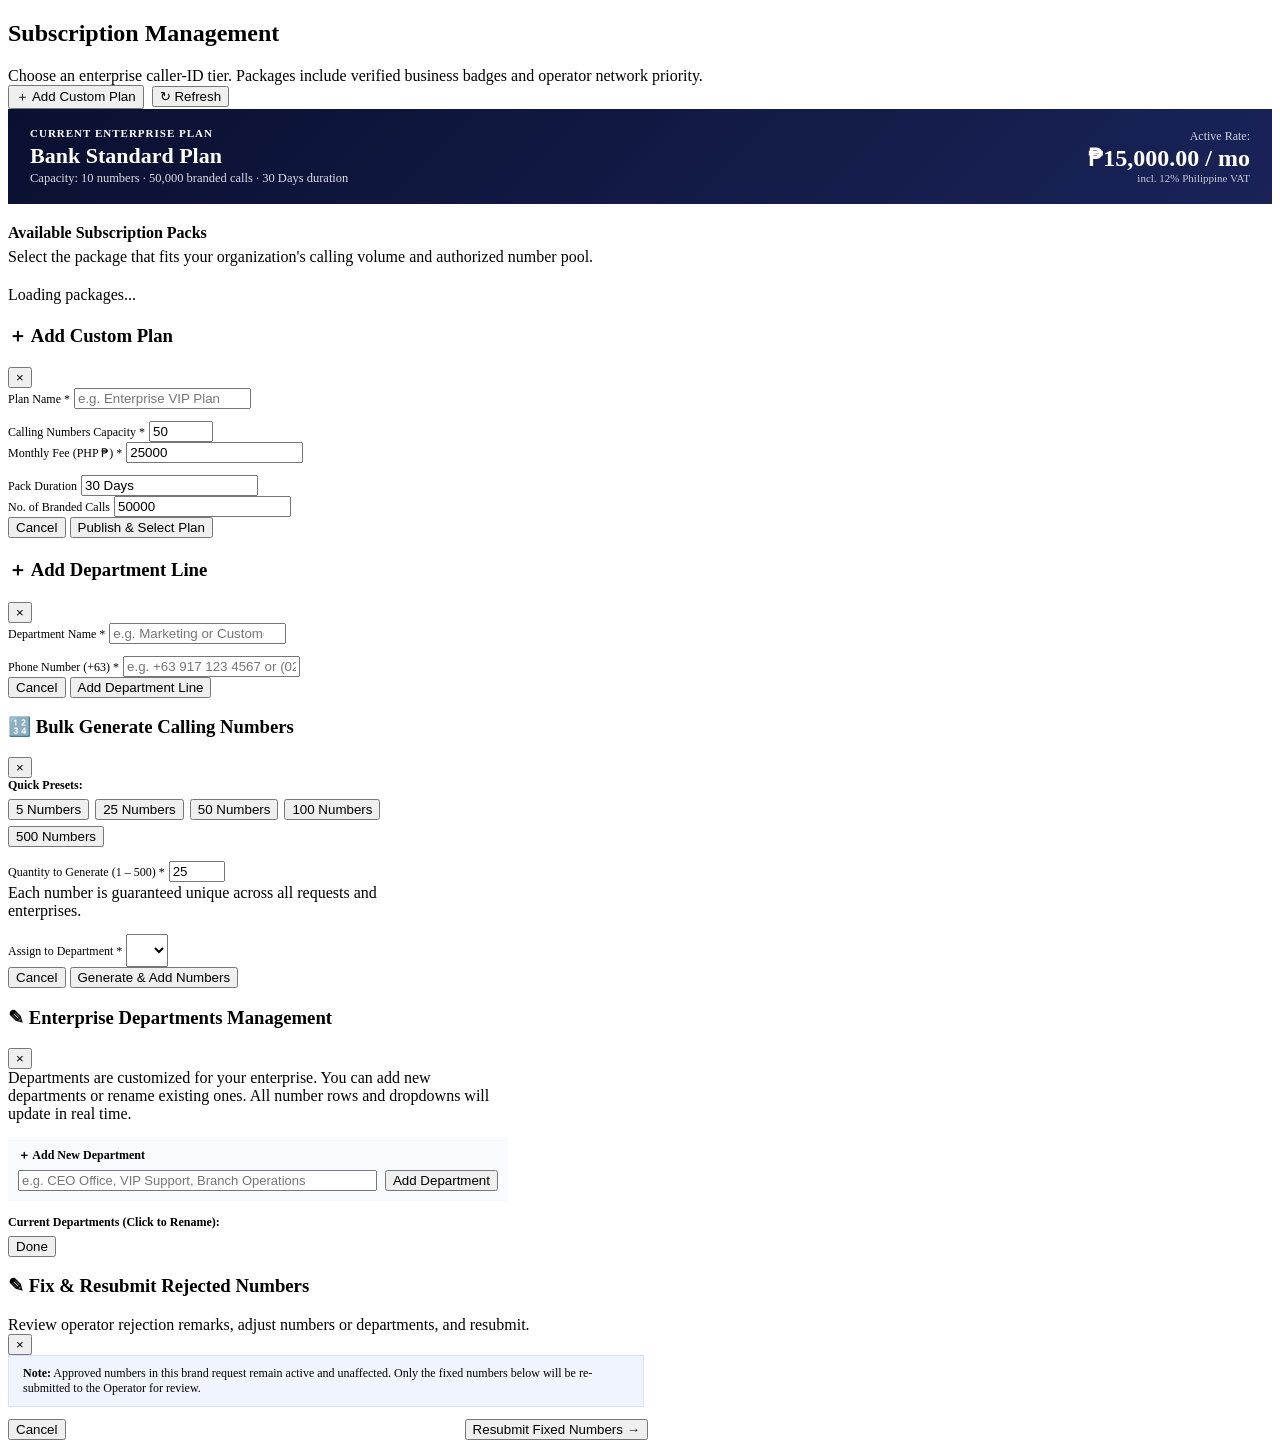
==== portals-main/public/enterprise/index.html @ 2ca4f2df "feat: complete brand portal redesign, navigation fixes, and mongodb persistence" ====
<!doctype html>
<html lang="en">
<head>
  <meta charset="utf-8">
  <meta name="viewport" content="width=device-width,initial-scale=1">
  <title>Mobileum Caller ID &middot; Enterprise Portal</title>
  <link rel="stylesheet" href="/shared/common.css">
  <style>
    /* Subscription Pack Cards */
    .pack-grid {
      display: grid;
      grid-template-columns: repeat(auto-fill, minmax(300px, 1fr));
      gap: 20px;
      margin-top: 20px;
    }
    .pack-card {
      background: #FFFFFF;
      border: 2px solid var(--border);
      border-radius: var(--radius-lg);
      padding: 24px;
      display: flex;
      flex-direction: column;
      justify-content: space-between;
      transition: all var(--trans-fast);
      position: relative;
      box-shadow: var(--shadow-sm);
    }
    .pack-card:hover {
      border-color: var(--primary-blue);
      box-shadow: var(--shadow-md);
      transform: translateY(-2px);
    }
    .pack-card.active-pack {
      border-color: var(--primary-blue);
      background: linear-gradient(180deg, #F0F4FF 0%, #FFFFFF 100px);
      box-shadow: 0 4px 16px rgba(0, 0, 255, 0.12);
    }
    .pack-badge-active {
      position: absolute;
      top: 14px;
      right: 14px;
      background: var(--primary-blue);
      color: #FFFFFF;
      font-size: 11px;
      font-weight: 700;
      padding: 3px 10px;
      border-radius: var(--radius-full);
      letter-spacing: 0.5px;
      text-transform: uppercase;
    }
    .pack-name {
      font-size: 19px;
      font-weight: 700;
      color: var(--deep-navy);
      margin: 0 0 6px;
    }
    .pack-price-box {
      margin: 16px 0;
      padding-bottom: 16px;
      border-bottom: 1px solid var(--border-subtle);
    }
    .pack-price-amount {
      font-size: 28px;
      font-weight: 800;
      color: var(--deep-navy);
      letter-spacing: -0.5px;
    }
    .pack-price-vat {
      font-size: 12px;
      color: var(--text-muted);
      margin-top: 2px;
    }
    .pack-metric-row {
      display: flex;
      align-items: center;
      justify-content: space-between;
      padding: 8px 0;
      font-size: 13.5px;
      border-bottom: 1px dashed var(--border-subtle);
    }
    .pack-metric-label {
      color: var(--text-muted);
      display: flex;
      align-items: center;
      gap: 6px;
    }
    .pack-metric-value {
      font-weight: 700;
      color: var(--deep-navy);
    }
    .pack-btn-action {
      margin-top: 20px;
      width: 100%;
      padding: 11px 16px;
      font-size: 14px;
      font-weight: 600;
    }

    /* Brand Request Management */
    .brand-req-box {
      background: #FFFFFF;
      border: 1px solid var(--border);
      border-radius: var(--radius-lg);
      padding: 24px;
      margin-bottom: 24px;
      box-shadow: var(--shadow-sm);
    }
    .file-drop-zone {
      border: 2px dashed var(--border);
      border-radius: var(--radius-md);
      padding: 20px;
      text-align: center;
      background: #F8FAFD;
      cursor: pointer;
      transition: all var(--trans-fast);
      position: relative;
    }
    .file-drop-zone:hover {
      border-color: var(--primary-blue);
      background: #F0F4FF;
    }
    .preset-pill {
      display: inline-flex;
      align-items: center;
      gap: 4px;
      padding: 5px 12px;
      border-radius: var(--radius-full);
      font-size: 12px;
      font-weight: 600;
      background: #F0F4FF;
      color: var(--primary-blue);
      border: 1px solid #D6E0FF;
      cursor: pointer;
      user-select: none;
      transition: all var(--trans-fast);
    }
    .preset-pill:hover, .preset-pill.active {
      background: var(--primary-blue);
      color: #FFFFFF;
      border-color: var(--primary-blue);
    }
    .num-counter-bar {
      display: flex;
      align-items: center;
      gap: 12px;
      flex-wrap: wrap;
      padding: 8px 14px;
      background: #F8FAFD;
      border-radius: var(--radius-sm);
      border: 1px solid var(--border);
      font-size: 12px;
      margin-top: 8px;
    }
    .collapsible-card {
      background: #FFFFFF;
      border: 1px solid var(--border);
      border-radius: var(--radius-lg);
      margin-bottom: 16px;
      box-shadow: var(--shadow-sm);
      overflow: hidden;
      transition: box-shadow var(--trans-fast);
    }
    .collapsible-card:hover {
      box-shadow: var(--shadow-md);
    }
    .collapsible-header {
      padding: 16px 20px;
      display: flex;
      align-items: center;
      justify-content: space-between;
      cursor: pointer;
      background: #FFFFFF;
      user-select: none;
      transition: background var(--trans-fast);
    }
    .collapsible-header:hover {
      background: #F8FAFD;
    }
    .collapsible-body {
      padding: 0 20px 20px;
      border-top: 1px solid var(--border-subtle);
      display: none;
    }
    .collapsible-card.open .collapsible-body {
      display: block;
      padding-top: 18px;
    }
    .collapsible-chevron {
      transition: transform var(--trans-fast);
      color: var(--text-muted);
    }
    .collapsible-card.open .collapsible-chevron {
      transform: rotate(180deg);
    }
  </style>
</head>
<body>
  <!-- Hidden legacy header links for backward compatibility -->
  <div style="display:none;">
    <a id="lOp" target="_blank"></a>
    <a id="lCu" target="_blank"></a>
  </div>

  <!-- Hidden status anchor for backward compatibility (topbar chip is active) -->
  <div id="dbstat" style="display:none;"></div>

  <!-- Real-time Status Change Banner Container -->
  <div id="statusBanners"></div>

  <!-- =======================================================================
       TAB 1: SUBSCRIPTION MANAGEMENT (Single Screen - No Steps)
       ======================================================================= -->
  <div data-tab-panel="subscription">
    <div class="card" style="margin-bottom:20px;">
      <div class="card-header" style="flex-wrap:wrap;gap:12px;">
        <div>
          <h2 class="card-title">Subscription Management</h2>
          <div class="hint">Choose an enterprise caller-ID tier. Packages include verified business badges and operator network priority.</div>
        </div>
        <div style="display:flex;gap:8px;align-items:center;">
          <button type="button" class="btn sm p" onclick="openAddPlanModal()">＋ Add Custom Plan</button>
          <button type="button" class="btn sm" onclick="load()">↻ Refresh</button>
        </div>
      </div>

      <!-- Active Subscription Summary Card -->
      <div id="activeSubSummary" style="padding:18px 22px;background:linear-gradient(135deg, #0A1030 0%, #192358 100%);color:#FFFFFF;border-radius:var(--radius-md);margin-bottom:8px;display:flex;align-items:center;justify-content:space-between;flex-wrap:wrap;gap:16px;">
        <div>
          <div style="font-size:11px;font-weight:700;color:var(--cyan-accent);letter-spacing:1px;text-transform:uppercase;margin-bottom:4px;">CURRENT ENTERPRISE PLAN</div>
          <div style="font-size:22px;font-weight:800;" id="activeSubName">Bank Standard Plan</div>
          <div style="font-size:12.5px;opacity:0.85;margin-top:2px;" id="activeSubDetails">Capacity: 10 numbers &middot; 50,000 branded calls &middot; 30 Days duration</div>
        </div>
        <div style="text-align:right;">
          <div style="font-size:12px;opacity:0.8;">Active Rate:</div>
          <div style="font-size:24px;font-weight:800;color:var(--cyan-accent);" id="activeSubPrice">₱15,000.00 / mo</div>
          <div style="font-size:11px;opacity:0.75;">incl. 12% Philippine VAT</div>
        </div>
      </div>
    </div>

    <!-- Packs Grid -->
    <div>
      <h3 style="font-size:16px;font-weight:700;color:var(--deep-navy);margin-bottom:6px;">Available Subscription Packs</h3>
      <div class="hint" style="margin-bottom:14px;">Select the package that fits your organization's calling volume and authorized number pool.</div>
      <div class="pack-grid" id="packGrid">
        <div class="empty-state">Loading packages...</div>
      </div>
    </div>
  </div>

  <!-- =======================================================================
       TAB 2: BRAND REQUESTS MANAGEMENT
       ======================================================================= -->
  <div data-tab-panel="brand_requests" style="display:none;">
    <!-- Top: Package Selection & Form Actions -->
    <div class="tile-card" style="background:#F8FAFD;border-color:var(--border);">
      <div style="display:flex;align-items:center;justify-content:space-between;flex-wrap:wrap;gap:12px;">
        <div style="flex:1;min-width:280px;">
          <label for="reqPkgSelect" style="font-size:12px;font-weight:700;color:var(--deep-navy);text-transform:uppercase;letter-spacing:0.5px;margin-bottom:6px;">
            Target Subscription Package <span class="req-star">*</span>
          </label>
          <select id="reqPkgSelect" onchange="handleFormPackageChange(this.value)" style="height:44px;font-weight:600;font-size:13.5px;border-radius:10px;">
            <!-- Populated dynamically from packages list -->
          </select>
          <div class="hint" id="pkgFeaturesHint" style="margin-top:4px;">Package features adjust form fields automatically.</div>
        </div>
        <div style="display:flex;gap:8px;align-items:flex-end;">
          <button type="button" class="btn sm" onclick="resetBrandRequestForm()">✕ Clear Form</button>
        </div>
      </div>
    </div>

    <!-- Tile 1: Brand Details -->
    <div class="tile-card" id="brandDetailsTile">
      <div class="tile-header">
        <div class="tile-title-group">
          <svg width="16" height="16" viewBox="0 0 24 24" fill="none" stroke="currentColor" stroke-width="2"><path d="M12 2l3.09 6.26L22 9.27l-5 4.87 1.18 6.88L12 17.77l-6.18 3.25L7 14.14 2 9.27l6.91-1.01L12 2z"/></svg>
          <span>Brand details</span>
        </div>
      </div>

      <div class="form-group">
        <label for="brand">Brand Name <span class="req-star">*</span></label>
        <input type="text" id="brand" maxlength="80" placeholder="e.g. Bank of the Philippine Islands" oninput="updateLivePreview()" style="width:100%;">
        <div id="brandErr" class="field-error" style="display:none;">Brand name is mandatory.</div>
      </div>

      <div class="form-group" id="callReasonGroup" style="margin-bottom:0;">
        <label for="callReason">Call Reason <span class="hint" style="display:inline;font-weight:normal;">(displayed below logo on customer screens)</span></label>
        <input type="text" id="callReason" maxlength="120" placeholder="e.g. Happy Diwali! Special Festive Loan Offers or Credit Card Fraud Helpline" oninput="updateLivePreview()" style="width:100%;">
        <div class="hint" style="margin-top:4px;">Dynamic seasonal greeting, promotion notice, or department call intent.</div>
      </div>
    </div>

    <!-- Tile 2: Brand Logo (Conditionally visible based on package feature) -->
    <div class="tile-card" id="brandLogoTile">
      <div class="tile-header">
        <div class="tile-title-group">
          <svg width="16" height="16" viewBox="0 0 24 24" fill="none" stroke="currentColor" stroke-width="2"><rect x="3" y="3" width="18" height="18" rx="2"/><circle cx="8.5" cy="8.5" r="1.5"/><polyline points="21 15 16 10 5 21"/></svg>
          <span>Brand logo</span>
        </div>
        <span class="hint" style="font-size:11px;font-weight:600;color:var(--primary-blue);">PNG, JPG, SVG, WEBP, PDF (max 5 MB)</span>
      </div>

      <div class="form-group" style="margin-bottom:0;">
        <div class="file-drop-zone" onclick="$('logo').click()">
          <input id="logo" type="file" accept="image/png,image/jpeg,image/svg+xml,image/webp,application/pdf" style="display:none;" onchange="handleLogoSelect(this)">
          <div style="font-size:26px;margin-bottom:6px;">📁</div>
          <div style="font-weight:600;font-size:13.5px;color:var(--primary-blue);" id="logoDropText">Click to upload brand logo</div>
          <div class="hint" style="margin-top:2px;">Accepted formats: PNG, JPG, SVG, WEBP, PDF (max 5 MB). Transparent background recommended.</div>
        </div>
        <div id="logoErr" class="field-error" style="display:none;margin-top:6px;"></div>

        <!-- Upload preview & validation box -->
        <div id="logoPreviewBox" style="display:none;margin-top:14px;padding:12px 16px;background:#F8FAFD;border:1px solid var(--border);border-radius:10px;align-items:center;gap:14px;">
          <div style="width:56px;height:56px;border-radius:8px;background:#FFFFFF;border:1px solid var(--border);display:flex;align-items:center;justify-content:center;overflow:hidden;flex:none;">
            <img id="logoPreviewImg" src="" alt="Logo Preview" style="max-width:100%;max-height:100%;object-fit:contain;">
          </div>
          <div style="flex:1;min-width:0;">
            <div style="font-weight:600;font-size:13px;color:var(--deep-navy);" id="logoPreviewName">logo.png</div>
            <div class="hint" id="logoPreviewSize">0 KB</div>
            <div style="font-size:11px;color:var(--status-approved);font-weight:600;margin-top:2px;">✓ Validated &amp; Ready for permanent storage</div>
          </div>
          <button type="button" class="btn sm no" onclick="clearSelectedLogo()">✕ Remove</button>
        </div>
      </div>
    </div>

    <!-- Tile 3: Calling Numbers -->
    <div class="tile-card" id="callingNumbersTile">
      <div class="tile-header">
        <div class="tile-title-group">
          <svg width="16" height="16" viewBox="0 0 24 24" fill="none" stroke="currentColor" stroke-width="2"><path d="M22 16.92v3a2 2 0 0 1-2.18 2 19.79 19.79 0 0 1-8.63-3.07 19.5 19.5 0 0 1-6-6 19.79 19.79 0 0 1-3.07-8.67A2 2 0 0 1 4.11 2h3a2 2 0 0 1 2 1.72 12.84 12.84 0 0 0 .7 2.81 2 2 0 0 1-.45 2.11L8.09 9.91a16 16 0 0 0 6 6l1.27-1.27a2 2 0 0 1 2.11-.45 12.84 12.84 0 0 0 2.81.7A2 2 0 0 1 22 16.92z"/></svg>
          <span>Calling numbers</span>
        </div>
        <span id="capacityPlanHint" class="hint" style="font-size:11.5px;font-weight:700;color:var(--deep-navy);">Max 500 Numbers</span>
      </div>

      <!-- Department Selection & Management Bar -->
      <div class="form-group" style="margin-bottom:14px;">
        <div style="display:flex;align-items:center;justify-content:space-between;margin-bottom:6px;flex-wrap:wrap;gap:6px;">
          <label for="targetDeptSelect" style="margin:0;">Target Department <span class="req-star">*</span></label>
          <button type="button" class="btn sm" onclick="openDeptManagerModal()" style="padding:2px 8px;font-size:11.5px;">✎ Add / Rename Departments</button>
        </div>
        <select id="targetDeptSelect" style="font-size:13.5px;font-weight:600;" onchange="handleTargetDeptChange(this.value)">
          <!-- Populated dynamically -->
        </select>
        <div class="hint" style="margin-top:3px;">Select a department first, then assign or generate numbers for it below.</div>
      </div>

      <!-- Numbers Generator & Actions Toolbar -->
      <div class="form-group" style="margin-bottom:14px;">
        <div style="display:flex;gap:8px;flex-wrap:wrap;align-items:center;margin-bottom:10px;">
          <button type="button" class="btn sm p" onclick="addSingleRandomNumber()" style="font-weight:600;padding:8px 16px;">
            + Fill Number
          </button>
          <button type="button" class="btn sm no" onclick="clearAllNumbers()" style="margin-left:auto;font-size:12px;">
            ✕ Clear All Numbers
          </button>
        </div>

        <!-- Department Count Filter Pills -->
        <div style="margin-bottom:10px;">
          <div style="font-size:11px;font-weight:700;color:var(--text-muted);text-transform:uppercase;margin-bottom:5px;letter-spacing:0.3px;">
            Filter &amp; Count per Department:
          </div>
          <div id="formDeptFilterPills" style="display:flex;gap:6px;flex-wrap:wrap;align-items:center;">
            <!-- Populated dynamically -->
          </div>
        </div>

        <!-- Assigned Numbers Table / List Container -->
        <div class="table-wrap" style="max-height:280px;overflow-y:auto;border:1px solid var(--border);border-radius:10px;background:#FFFFFF;margin-bottom:10px;">
          <table class="data-table" style="font-size:12px;margin:0;">
            <thead style="position:sticky;top:0;background:#F8FAFD;z-index:2;">
              <tr>
                <th style="width:36px;">#</th>
                <th>Calling Number (+63) <span class="hint" style="display:inline;font-weight:normal;">(Editable)</span></th>
                <th>Department <span class="req-star">*</span></th>
                <th style="width:80px;">Type</th>
                <th style="width:90px;text-align:right;">Actions</th>
              </tr>
            </thead>
            <tbody id="assignedNumbersTableBody">
              <tr>
                <td colspan="5" class="empty-state" style="padding:22px;">
                  No calling numbers added yet.<br>Click <strong>"+ Fill Number"</strong> above to add department-assigned numbers.
                </td>
              </tr>
            </tbody>
          </table>
        </div>

        <!-- Numbers Counter & Validation Bar -->
        <div class="num-counter-bar" id="numCounterBar" style="border-radius:8px;">
          <div>Total: <strong id="cntTotalNums" style="color:var(--deep-navy);">0</strong></div>
          <div style="color:var(--border);">|</div>
          <div>Valid (+63): <strong id="cntValidNums" style="color:var(--status-approved);">0</strong></div>
          <div style="color:var(--border);">|</div>
          <div>Invalid: <strong id="cntInvalidNums" style="color:var(--status-rejected);">0</strong></div>
          <div style="color:var(--border);">|</div>
          <div>Duplicates: <strong id="cntDupNums" style="color:var(--status-pending);">0</strong></div>
        </div>
        <div id="bulkNumbersErr" class="field-error" style="display:none;margin-top:6px;"></div>
      </div>
    </div>

    <!-- Live Customer Screen Preview & Submission Card -->
    <div class="tile-card">
      <div style="display:flex;align-items:flex-end;justify-content:space-between;flex-wrap:wrap;gap:20px;">
        <div style="flex:1;min-width:280px;max-width:440px;">
          <div style="font-size:11.5px;font-weight:700;color:var(--text-muted);text-transform:uppercase;margin-bottom:8px;">
            Live Customer Screen Preview (Android Caller ID)
          </div>
          <div id="brandRequestPreviewCard">
            <!-- Populated dynamically by updateLivePreview() -->
          </div>
        </div>

        <div style="text-align:right;flex:1;min-width:260px;display:flex;flex-direction:column;align-items:flex-end;">
          <button type="button" class="btn p" id="btnSubmitBrandReq" onclick="submitBrandRequest()" style="padding:14px 32px;font-size:14.5px;font-weight:700;border-radius:10px;">
            Submit Brand Request for Approval &rarr;
          </button>
          <div id="brandReqMsg" class="msg" style="margin-top:8px;"></div>
        </div>
      </div>
    </div>

    <!-- Bottom: Brand Requests List & Approval Tracker -->
    <div class="card">
      <div class="card-header" style="flex-wrap:wrap;gap:12px;">
        <div>
          <h2 class="card-title">Brand Requests History &amp; Approval Status</h2>
          <div class="hint">Real-time status of brand campaigns submitted to the Operator. Active brands are displayed across customer devices immediately upon approval.</div>
        </div>
        <div style="display:flex;align-items:center;gap:10px;">
          <button class="btn sm" onclick="load()">↻ Refresh</button>
        </div>
      </div>

      <div id="reqs">
        <div class="empty-state">Loading brand requests...</div>
      </div>
    </div>
  </div>

  <!-- =======================================================================
       TAB 3: DEPARTMENT LINES (Editable per Enterprise)
       ======================================================================= -->
  <div data-tab-panel="departments" style="display:none;">
    <div class="card">
      <div class="card-header" style="flex-wrap:wrap;gap:12px;">
        <div>
          <h2 class="card-title">Department Lines Configuration</h2>
          <div class="hint">Manage department-specific phone lines (e.g. Marketing, Customer Care) that can be edited per enterprise and assigned in brand requests.</div>
        </div>
        <button type="button" class="btn sm p" onclick="openAddDeptLineModal()">＋ Add Department Line</button>
      </div>

      <div class="table-wrap">
        <table class="data-table">
          <thead>
            <tr>
              <th>Department</th>
              <th>Phone Number (+63)</th>
              <th>Type</th>
              <th>Enterprise Brand</th>
              <th>Action</th>
            </tr>
          </thead>
          <tbody id="deptLinesTableBody">
            <tr><td colspan="5" class="empty-state">Loading department lines...</td></tr>
          </tbody>
        </table>
      </div>
    </div>
  </div>

  <!-- =======================================================================
       TAB 4: MY NUMBERS
       ======================================================================= -->
  <div data-tab-panel="numbers" style="display:none;">
    <div class="card">
      <div class="card-header" style="flex-wrap:wrap;gap:12px;">
        <div>
          <h2 class="card-title">My Registered Phone Numbers</h2>
          <div class="hint">Overview of all active, pending, and approved caller ID numbers registered for your organization.</div>
        </div>
        <div style="width:240px;">
          <input type="text" id="myNumSearch" placeholder="Search my numbers..." oninput="renderMyNumbersTable()">
        </div>
      </div>

      <div class="table-wrap">
        <table class="data-table">
          <thead>
            <tr>
              <th>Phone Number (+63)</th>
              <th>Type</th>
              <th>Department</th>
              <th>Enterprise Brand</th>
              <th>Caller ID Status</th>
            </tr>
          </thead>
          <tbody id="myNumbersTableBody">
            <tr><td colspan="5" class="empty-state">Loading numbers...</td></tr>
          </tbody>
        </table>
      </div>
    </div>
  </div>

  <!-- Modals -->
  <!-- 1. Add Custom Plan Modal -->
  <div id="addPlanModal" class="confirm-modal-backdrop">
    <div class="confirm-modal-box" style="max-width:440px;">
      <div class="confirm-modal-header">
        <h3 class="confirm-modal-title">＋ Add Custom Plan</h3>
        <button type="button" class="confirm-modal-close" onclick="closeAddPlanModal()">&times;</button>
      </div>
      <div class="confirm-modal-body" style="display:flex;flex-direction:column;gap:12px;">
        <div class="form-group" style="margin:0;">
          <label for="epPlanName" style="font-size:12px;">Plan Name <span class="req-star">*</span></label>
          <input id="epPlanName" placeholder="e.g. Enterprise VIP Plan" maxlength="80">
        </div>
        <div class="grid-2" style="gap:12px;">
          <div class="form-group" style="margin:0;">
            <label for="epPlanCap" style="font-size:12px;">Calling Numbers Capacity <span class="req-star">*</span></label>
            <input id="epPlanCap" type="number" min="1" max="1000" value="50" placeholder="e.g. 50">
          </div>
          <div class="form-group" style="margin:0;">
            <label for="epPlanPrice" style="font-size:12px;">Monthly Fee (PHP ₱) <span class="req-star">*</span></label>
            <input id="epPlanPrice" type="number" min="0" step="500" value="25000" placeholder="e.g. 25000">
          </div>
        </div>
        <div class="grid-2" style="gap:12px;">
          <div class="form-group" style="margin:0;">
            <label for="epPlanDuration" style="font-size:12px;">Pack Duration</label>
            <input id="epPlanDuration" value="30 Days" placeholder="e.g. 30 Days">
          </div>
          <div class="form-group" style="margin:0;">
            <label for="epPlanCalls" style="font-size:12px;">No. of Branded Calls</label>
            <input id="epPlanCalls" type="number" min="1000" step="1000" value="50000" placeholder="e.g. 50000">
          </div>
        </div>
        <div id="epPlanErr" class="field-error" style="display:none;"></div>
      </div>
      <div class="confirm-modal-footer">
        <button type="button" class="btn sm" onclick="closeAddPlanModal()">Cancel</button>
        <button type="button" class="btn sm p" id="btnSubmitAddPlan" onclick="submitAddPlan()">Publish &amp; Select Plan</button>
      </div>
    </div>
  </div>

  <!-- 2. Add Department Line Modal -->
  <div id="addDeptLineModal" class="confirm-modal-backdrop">
    <div class="confirm-modal-box" style="max-width:440px;">
      <div class="confirm-modal-header">
        <h3 class="confirm-modal-title">＋ Add Department Line</h3>
        <button type="button" class="confirm-modal-close" onclick="closeAddDeptLineModal()">&times;</button>
      </div>
      <div class="confirm-modal-body" style="display:flex;flex-direction:column;gap:12px;">
        <div class="form-group" style="margin:0;">
          <label for="modalDeptName" style="font-size:12px;">Department Name <span class="req-star">*</span></label>
          <input id="modalDeptName" placeholder="e.g. Marketing or Customer Care" list="deptDatalist">
          <datalist id="deptDatalist">
            <option value="Marketing">
            <option value="Customer Care">
            <option value="Collections">
            <option value="Credit Cards">
            <option value="Fraud & Security">
            <option value="Sales">
          </datalist>
        </div>
        <div class="form-group" style="margin:0;">
          <label for="modalDeptPhone" style="font-size:12px;">Phone Number (+63) <span class="req-star">*</span></label>
          <input id="modalDeptPhone" placeholder="e.g. +63 917 123 4567 or (02) 8123 4567">
        </div>
        <div id="modalDeptErr" class="field-error" style="display:none;"></div>
      </div>
      <div class="confirm-modal-footer">
        <button type="button" class="btn sm" onclick="closeAddDeptLineModal()">Cancel</button>
        <button type="button" class="btn sm p" onclick="submitAddDeptLine()">Add Department Line</button>
      </div>
    </div>
  </div>

  <!-- 3. Generate N Numbers Modal -->
  <div id="bulkGenModal" class="confirm-modal-backdrop">
    <div class="confirm-modal-box" style="max-width:440px;">
      <div class="confirm-modal-header">
        <h3 class="confirm-modal-title">🔢 Bulk Generate Calling Numbers</h3>
        <button type="button" class="confirm-modal-close" onclick="closeBulkGenModal()">&times;</button>
      </div>
      <div class="confirm-modal-body" style="display:flex;flex-direction:column;gap:14px;">
        <div>
          <label style="font-size:12px;font-weight:600;display:block;margin-bottom:6px;">Quick Presets:</label>
          <div style="display:flex;gap:6px;flex-wrap:wrap;">
            <button type="button" class="btn sm" onclick="setBulkGenPreset(5)">5 Numbers</button>
            <button type="button" class="btn sm" onclick="setBulkGenPreset(25)">25 Numbers</button>
            <button type="button" class="btn sm" onclick="setBulkGenPreset(50)">50 Numbers</button>
            <button type="button" class="btn sm" onclick="setBulkGenPreset(100)">100 Numbers</button>
            <button type="button" class="btn sm" onclick="setBulkGenPreset(500)">500 Numbers</button>
          </div>
        </div>
        <div class="form-group" style="margin:0;">
          <label for="bulkGenCountInput" style="font-size:12px;">Quantity to Generate (1 &ndash; 500) <span class="req-star">*</span></label>
          <input id="bulkGenCountInput" type="number" min="1" max="500" value="25" placeholder="e.g. 25">
          <div class="hint" style="margin-top:2px;">Each number is guaranteed unique across all requests and enterprises.</div>
        </div>
        <div class="form-group" style="margin:0;">
          <label for="bulkGenDeptSelect" style="font-size:12px;">Assign to Department <span class="req-star">*</span></label>
          <select id="bulkGenDeptSelect" style="font-size:13px;padding:7px 10px;font-weight:600;">
            <!-- Populated dynamically -->
          </select>
        </div>
        <div id="bulkGenErr" class="field-error" style="display:none;"></div>
      </div>
      <div class="confirm-modal-footer">
        <button type="button" class="btn sm" onclick="closeBulkGenModal()">Cancel</button>
        <button type="button" class="btn sm p" id="btnConfirmBulkGen" onclick="confirmBulkGenerate()">Generate &amp; Add Numbers</button>
      </div>
    </div>
  </div>

  <!-- 4. Enterprise Department Management Modal (Add / Rename Departments) -->
  <div id="deptManagerModal" class="confirm-modal-backdrop">
    <div class="confirm-modal-box" style="max-width:500px;">
      <div class="confirm-modal-header">
        <h3 class="confirm-modal-title">✎ Enterprise Departments Management</h3>
        <button type="button" class="confirm-modal-close" onclick="closeDeptManagerModal()">&times;</button>
      </div>
      <div class="confirm-modal-body" style="display:flex;flex-direction:column;gap:14px;">
        <div class="hint">
          Departments are customized for your enterprise. You can add new departments or rename existing ones. All number rows and dropdowns will update in real time.
        </div>

        <!-- Add Department Bar -->
        <div style="padding:10px;background:#F8FAFD;border:1px solid var(--border);border-radius:var(--radius-sm);">
          <label style="font-size:12px;font-weight:600;display:block;margin-bottom:6px;">＋ Add New Department</label>
          <div style="display:flex;gap:8px;">
            <input id="newDeptNameInput" placeholder="e.g. CEO Office, VIP Support, Branch Operations" style="flex:1;font-size:13px;" onkeydown="if(event.key==='Enter')submitAddNewDept()">
            <button type="button" class="btn sm p" onclick="submitAddNewDept()">Add Department</button>
          </div>
          <div id="newDeptErr" class="field-error" style="display:none;margin-top:4px;"></div>
        </div>

        <!-- Existing Departments List -->
        <div>
          <label style="font-size:12px;font-weight:600;display:block;margin-bottom:6px;">Current Departments (Click to Rename):</label>
          <div id="deptManagerList" style="max-height:220px;overflow-y:auto;border:1px solid var(--border);border-radius:var(--radius-sm);background:#FFFFFF;display:flex;flex-direction:column;divide-y:1px solid var(--border);">
            <!-- Populated dynamically -->
          </div>
        </div>
      </div>
      <div class="confirm-modal-footer">
        <button type="button" class="btn sm p" onclick="closeDeptManagerModal()">Done</button>
      </div>
    </div>
  </div>

  <!-- 5. Fix & Resubmit Rejected Numbers Modal -->
  <div id="resubmitModal" class="confirm-modal-backdrop">
    <div class="confirm-modal-box" style="max-width:640px;width:95%;">
      <div class="confirm-modal-header">
        <div>
          <h3 class="confirm-modal-title" id="resubmitModalTitle">✎ Fix &amp; Resubmit Rejected Numbers</h3>
          <div class="hint" id="resubmitModalSubtitle">Review operator rejection remarks, adjust numbers or departments, and resubmit.</div>
        </div>
        <button type="button" class="confirm-modal-close" onclick="closeResubmitModal()">&times;</button>
      </div>
      <div class="confirm-modal-body" style="display:flex;flex-direction:column;gap:12px;max-height:60vh;overflow-y:auto;padding-right:4px;">
        <div style="padding:10px 14px;background:#F0F4FF;border:1px solid #D6E0FF;border-radius:var(--radius-sm);font-size:12px;color:var(--deep-navy);">
          <strong>Note:</strong> Approved numbers in this brand request remain active and unaffected. Only the fixed numbers below will be re-submitted to the Operator for review.
        </div>
        <div id="resubmitNumbersList" style="display:flex;flex-direction:column;gap:12px;">
          <!-- Dynamically populated rows for rejected numbers -->
        </div>
        <div id="resubmitModalErr" class="field-error" style="display:none;"></div>
      </div>
      <div class="confirm-modal-footer" style="display:flex;justify-content:space-between;align-items:center;">
        <button type="button" class="btn sm" onclick="closeResubmitModal()">Cancel</button>
        <button type="button" class="btn sm p" id="btnConfirmResubmit" onclick="submitResubmitNumbers()">
          Resubmit Fixed Numbers &rarr;
        </button>
      </div>
    </div>
  </div>


  <script src="/shared/common.js"></script>
  <script src="/shared/ph.js"></script>
  <script src="/shared/layout.js"></script>
  <script>
    let pkgs = [];
    let myRequests = [];
    let departmentLines = [];
    let activePlanId = localStorage.getItem('active_enterprise_plan') || '';
    let selectedLogoFile = null;
    let selectedLogoPreviewUrl = '';
    let isInitialLoad = true;
    let prevStatuses = new Map();

    const SAMPLE_50_NUMBERS = [
      '+63 917 123 4501', '+63 917 123 4502', '+63 917 123 4503', '+63 917 123 4504', '+63 917 123 4505',
      '+63 917 123 4506', '+63 917 123 4507', '+63 917 123 4508', '+63 917 123 4509', '+63 917 123 4510',
      '+63 918 555 0201', '+63 918 555 0202', '+63 918 555 0203', '+63 918 555 0204', '+63 918 555 0205',
      '+63 918 555 0206', '+63 918 555 0207', '+63 918 555 0208', '+63 918 555 0209', '+63 918 555 0210',
      '(02) 8123 4501', '(02) 8123 4502', '(02) 8123 4503', '(02) 8123 4504', '(02) 8123 4505'
    ];

    // Initialize layout shell with requested tabs
    const portalShell = setupPortalLayout({
      portalName: 'Mobileum Enterprise Portal',
      portalRole: 'enterprise',
      tabs: [
        { id: 'subscription', label: 'Subscription Management', icon: 'subscription' },
        { id: 'brand_requests', label: 'Brand Requests Management', icon: 'brand', badgeId: 'nav_badge_brand_reqs' },
        { id: 'departments', label: 'Department Lines', icon: 'departments' },
        { id: 'numbers', label: 'My Numbers', icon: 'numbers' }
      ],
      defaultTab: 'subscription'
    });

    // ---------- Subscription Management ----------
    function renderPackagesGrid() {
      const grid = $('packGrid');
      if (!pkgs.length) {
        grid.innerHTML = '<div class="empty-state">No published subscription packs available from the operator.</div>';
        return;
      }

      const urlPlan = new URLSearchParams(window.location.search).get('plan');
      if (urlPlan && pkgs.some(p => p.packageId === urlPlan)) {
        activePlanId = urlPlan;
      } else if (!activePlanId || !pkgs.some(p => p.packageId === activePlanId)) {
        activePlanId = pkgs[0].packageId;
        localStorage.setItem('active_enterprise_plan', activePlanId);
      }

      const activePkg = pkgs.find(p => p.packageId === activePlanId) || pkgs[0];
      if (activePkg) {
        $('activeSubName').textContent = activePkg.name;
        $('activeSubPrice').textContent = peso(activePkg.pricePHP * 1.12) + ' / mo';
        $('activeSubDetails').textContent = `Duration: ${activePkg.duration || '30 Days'} · ${activePkg.capacity} Calling Numbers · ${activePkg.brandedCalls ? Number(activePkg.brandedCalls).toLocaleString() : '50,000'} Branded Calls`;
      }

      // Populate Create Brand Request target package selector
      const reqPkgSelect = $('reqPkgSelect');
      if (reqPkgSelect) {
        reqPkgSelect.innerHTML = pkgs.map(p => `
          <option value="${esc(p.packageId)}" ${p.packageId === activePlanId ? 'selected' : ''}>
            ${esc(p.name)} · ${peso(p.pricePHP * 1.12)}/mo (incl. VAT) · Up to ${p.capacity} numbers
          </option>
        `).join('');
      }

      applyPackageFeatures(activePkg);

      grid.innerHTML = pkgs.map(p => {
        const isActive = p.packageId === activePlanId;
        const duration = p.duration || '30 Days';
        const calls = p.brandedCalls ? Number(p.brandedCalls).toLocaleString() : '50,000';
        const fee = PH.fee(p.pricePHP || 0);
        const hasBrand = p.brand === true || p.brand === 'true';
        const hasTag = p.callReason === true || p.callReason === 'true' || p.tagline === true || p.tagline === 'true';
        const hasLogo = p.logoIncluded === true || p.logoIncluded === 'true';

        return `
          <div class="pack-card ${isActive ? 'active-pack' : ''}" id="pack_card_${esc(p.packageId)}">
            ${isActive ? '<div class="pack-badge-active">Active Plan</div>' : ''}
            <div>
              <h4 class="pack-name">${esc(p.name)}</h4>
              <div class="hint" style="font-size:12px;">Verified Caller ID Package</div>

              <div class="pack-price-box">
                <div class="pack-price-amount">${peso(p.pricePHP)} <span style="font-size:13px;font-weight:500;color:var(--text-muted);">/ month</span></div>
                <div class="pack-price-vat">Total with 12% VAT: <strong>${peso(fee.total)}</strong></div>
              </div>

              <div style="margin-bottom:16px;">
                <div class="pack-metric-row">
                  <span class="pack-metric-label">
                    <svg width="14" height="14" viewBox="0 0 24 24" fill="none" stroke="currentColor" stroke-width="2"><circle cx="12" cy="12" r="10"/><polyline points="12 6 12 12 16 14"/></svg>
                    Pack Duration
                  </span>
                  <span class="pack-metric-value">${esc(duration)}</span>
                </div>
                <div class="pack-metric-row">
                  <span class="pack-metric-label">
                    <svg width="14" height="14" viewBox="0 0 24 24" fill="none" stroke="currentColor" stroke-width="2"><path d="M22 16.92v3a2 2 0 0 1-2.18 2 19.79 19.79 0 0 1-8.63-3.07 19.5 19.5 0 0 1-6-6 19.79 19.79 0 0 1-3.07-8.67A2 2 0 0 1 4.11 2h3a2 2 0 0 1 2 1.72 12.84 12.84 0 0 0 .7 2.81 2 2 0 0 1-.45 2.11L8.09 9.91a16 16 0 0 0 6 6l1.27-1.27a2 2 0 0 1 2.11-.45 12.84 12.84 0 0 0 2.81.7A2 2 0 0 1 22 16.92z"/></svg>
                    Calling Numbers
                  </span>
                  <span class="pack-metric-value">Up to ${p.capacity} Numbers</span>
                </div>
                <div class="pack-metric-row">
                  <span class="pack-metric-label">
                    <svg width="14" height="14" viewBox="0 0 24 24" fill="none" stroke="currentColor" stroke-width="2"><path d="M12 2v20M17 5H9.5a3.5 3.5 0 0 0 0 7h5a3.5 3.5 0 0 1 0 7H6"/></svg>
                    Branded Calls
                  </span>
                  <span class="pack-metric-value">${calls} Calls</span>
                </div>
              </div>

              <div style="font-size:12px;color:var(--text-muted);display:flex;flex-direction:column;gap:5px;">
                ${hasBrand ? '<div>✓ Official Brand Name Display</div>' : '<div style="opacity:0.6;">✕ No Brand Name</div>'}
                ${hasTag ? '<div>✓ Dynamic Tagline &amp; Call Reason</div>' : '<div style="opacity:0.6;">✕ No Tagline Support</div>'}
                ${hasLogo ? '<div>✓ Verified Brand Logo Display</div>' : '<div style="opacity:0.6;">✕ No Logo Display</div>'}
              </div>
            </div>

            <div>
              ${isActive ? `
                <button type="button" class="btn ok pack-btn-action" disabled>✓ Current Active Plan</button>
              ` : `
                <button type="button" class="btn p pack-btn-action" onclick="selectPlan('${esc(p.packageId)}')">Select This Pack &rarr;</button>
              `}
            </div>
          </div>
        `;
      }).join('');
    }

    function handleFormPackageChange(packageId) {
      selectPlan(packageId);
    }

    function applyPackageFeatures(pkg) {
      if (!pkg) return;
      const hasBrand = pkg.brand === true || pkg.brand === 'true';
      const hasTagline = pkg.tagline === true || pkg.tagline === 'true' || pkg.callReason === true || pkg.callReason === 'true';
      const hasLogo = pkg.logoIncluded === true || pkg.logoIncluded === 'true';

      const logoTile = $('brandLogoTile');
      if (logoTile) {
        logoTile.style.display = hasLogo ? 'block' : 'none';
        if (!hasLogo) clearSelectedLogo();
      }

      const callReasonGroup = $('callReasonGroup');
      if (callReasonGroup) {
        callReasonGroup.style.display = hasTagline ? 'block' : 'none';
        if (!hasTagline && $('callReason')) $('callReason').value = '';
      }

      const capHint = $('capacityPlanHint');
      if (capHint) {
        capHint.textContent = `Max ${pkg.capacity} Numbers (Plan: ${pkg.name})`;
      }

      const featHint = $('pkgFeaturesHint');
      if (featHint) {
        const feats = [];
        if (hasBrand) feats.push('Brand Name');
        if (hasTagline) feats.push('Tagline');
        if (hasLogo) feats.push('Logo Display');
        featHint.innerHTML = `Plan includes: <strong>${feats.length ? feats.join(', ') : 'Basic caller routing'}</strong> &middot; Capacity: <strong>${pkg.capacity} numbers</strong>`;
      }

      updateLivePreview();
    }

    function selectPlan(packageId) {
      const p = pkgs.find(x => x.packageId === packageId);
      if (!p) return;
      activePlanId = packageId;
      localStorage.setItem('active_enterprise_plan', activePlanId);
      renderPackagesGrid();
      applyPackageFeatures(p);
      showToast('Plan Selected', `Your enterprise active pack is now set to "${p.name}".`, 'success', 3500);
    }

    // Modal: Add Custom Plan
    function openAddPlanModal() {
      $('epPlanName').value = '';
      $('epPlanCap').value = '50';
      $('epPlanPrice').value = '25000';
      $('epPlanDuration').value = '30 Days';
      $('epPlanCalls').value = '50000';
      $('epPlanErr').style.display = 'none';
      $('addPlanModal').classList.add('open');
      setTimeout(() => $('epPlanName').focus(), 100);
    }

    function closeAddPlanModal() {
      $('addPlanModal').classList.remove('open');
    }

    async function submitAddPlan() {
      const name = $('epPlanName').value.trim();
      const cap = Number($('epPlanCap').value);
      const price = parseFloat($('epPlanPrice').value || '0');
      const duration = ($('epPlanDuration').value || '30 Days').trim();
      const calls = Number($('epPlanCalls').value || 50000);
      const errEl = $('epPlanErr');

      if (!name) {
        errEl.textContent = 'Plan name is required.';
        errEl.style.display = 'block';
        return;
      }
      if (!Number.isInteger(cap) || cap <= 0) {
        errEl.textContent = 'Capacity must be a positive whole number.';
        errEl.style.display = 'block';
        return;
      }
      if (isNaN(price) || price < 0) {
        errEl.textContent = 'Price must be a valid amount in Philippine pesos (₱).';
        errEl.style.display = 'block';
        return;
      }

      const btn = $('btnSubmitAddPlan');
      btn.disabled = true;
      btn.innerHTML = dotsLoader() + ' Publishing...';

      try {
        const p = await api('/api/packages', {
          method: 'POST',
          headers: { 'Content-Type': 'application/json' },
          body: JSON.stringify({
            name,
            capacity: cap,
            duration,
            brandedCalls: calls,
            pricePHP: price,
            brand: true,
            callReason: true,
            tagline: true,
            logoIncluded: true
          })
        });

        saveClientPackage(p);
        activePlanId = p.packageId;
        localStorage.setItem('active_enterprise_plan', activePlanId);
        closeAddPlanModal();
        showToast('Plan Created', `Plan "${p.name}" has been published and set as your active plan.`, 'success');
        await load();
      } catch (e) {
        errEl.textContent = e.message;
        errEl.style.display = 'block';
      } finally {
        btn.disabled = false;
        btn.textContent = 'Publish & Select Plan';
      }
    }

    // ---------- Logo Upload Handling & Validation ----------
    function handleLogoSelect(input) {
      const file = input.files && input.files[0];
      const errBox = $('logoErr');
      const previewBox = $('logoPreviewBox');
      const previewImg = $('logoPreviewImg');
      const previewName = $('logoPreviewName');
      const previewSize = $('logoPreviewSize');
      const dropText = $('logoDropText');

      errBox.style.display = 'none';

      if (!file) {
        clearSelectedLogo();
        return;
      }

      // 1. Validate file format (PNG, JPG, JPEG, SVG, WEBP, PDF)
      const validTypes = ['image/png', 'image/jpeg', 'image/jpg', 'image/svg+xml', 'image/webp', 'application/pdf'];
      const ext = file.name.split('.').pop().toLowerCase();
      const validExts = ['png', 'jpg', 'jpeg', 'svg', 'webp', 'pdf'];

      if (!validTypes.includes(file.type) && !validExts.includes(ext)) {
        errBox.textContent = 'Invalid file format. Please upload a valid PNG, JPG, SVG, WEBP, or PDF file.';
        errBox.style.display = 'block';
        input.value = '';
        clearSelectedLogo();
        return;
      }

      // 2. Validate file size (max 5MB)
      const maxSize = 5 * 1024 * 1024;
      if (file.size > maxSize) {
        errBox.textContent = `File size (${(file.size / (1024 * 1024)).toFixed(2)} MB) exceeds the 5MB limit. Please select a smaller logo asset.`;
        errBox.style.display = 'block';
        input.value = '';
        clearSelectedLogo();
        return;
      }

      selectedLogoFile = file;
      dropText.textContent = `Selected: ${file.name}`;
      previewName.textContent = file.name;
      previewSize.textContent = `${(file.size / 1024).toFixed(1)} KB · ${file.type || ext.toUpperCase()}`;

      // Local preview reader
      const reader = new FileReader();
      reader.onload = e => {
        selectedLogoPreviewUrl = e.target.result;
        previewImg.src = selectedLogoPreviewUrl;
        previewBox.style.display = 'flex';
        updateLivePreview();
      };
      reader.readAsDataURL(file);
    }

    function clearSelectedLogo() {
      selectedLogoFile = null;
      selectedLogoPreviewUrl = '';
      if ($('logo')) $('logo').value = '';
      if ($('logoPreviewBox')) $('logoPreviewBox').style.display = 'none';
      if ($('logoDropText')) $('logoDropText').textContent = 'Click to upload brand logo';
      if ($('logoErr')) $('logoErr').style.display = 'none';
      updateLivePreview();
    }

    // ---------- Calling Numbers & Department State ----------
    let assignedNumbers = []; // [{ id, phone, phoneE164, phoneDisplay, department, numberType, error }]
    let formDeptFilter = 'all';
    let allKnownNumbers = []; // Merged from server /api/numbers?all=1

    function getTargetDepartment() {
      const el = $('targetDeptSelect');
      if (el && el.value && el.value !== '__manage__') return el.value;
      const depts = getEnterpriseDepartments();
      return depts[0] || 'Customer Service';
    }

    function handleTargetDeptChange(val) {
      if (val === '__manage__') {
        openDeptManagerModal();
        const depts = getEnterpriseDepartments();
        if ($('targetDeptSelect')) $('targetDeptSelect').value = depts[0] || 'Customer Service';
      }
    }

    function populateDeptSelects() {
      const depts = getEnterpriseDepartments();
      const targetSel = $('targetDeptSelect');
      if (targetSel) {
        const curVal = targetSel.value;
        targetSel.innerHTML = depts.map(d => `<option value="${esc(d)}">${esc(d)}</option>`).join('') +
          `<option value="__manage__" style="color:var(--primary-blue);font-weight:700;">＋ Manage / Add Departments...</option>`;
        if (curVal && depts.includes(curVal)) targetSel.value = curVal;
        else if (depts.length) targetSel.value = depts[0];
      }

      const bulkSel = $('bulkGenDeptSelect');
      if (bulkSel) {
        const curVal = bulkSel.value;
        bulkSel.innerHTML = `<option value="all">★ Distribute across all departments</option>` +
          depts.map(d => `<option value="${esc(d)}">${esc(d)}</option>`).join('');
        if (curVal && (curVal === 'all' || depts.includes(curVal))) bulkSel.value = curVal;
      }

      // Refresh department dropdowns in active numbers table
      document.querySelectorAll('.row-dept-select').forEach(sel => {
        const rowIdx = Number(sel.dataset.index);
        const cur = assignedNumbers[rowIdx]?.department || '';
        sel.innerHTML = `<option value="" disabled ${!cur ? 'selected' : ''}>-- Select Department --</option>` +
          depts.map(d => `<option value="${esc(d)}" ${d === cur ? 'selected' : ''}>${esc(d)}</option>`).join('') +
          `<option value="__manage__">+ Add New Department...</option>`;
      });

      renderDeptFilterPills();
    }

    function renderDeptFilterPills() {
      const container = $('formDeptFilterPills');
      if (!container) return;
      const depts = getEnterpriseDepartments();
      const counts = {};
      depts.forEach(d => { counts[d] = 0; });
      assignedNumbers.forEach(n => {
        if (n.department) {
          counts[n.department] = (counts[n.department] || 0) + 1;
        }
      });

      let pillsHtml = `
        <span class="preset-pill ${formDeptFilter === 'all' ? 'active' : ''}" onclick="setFormDeptFilter('all')">
          All (${assignedNumbers.length})
        </span>
      `;
      depts.forEach(d => {
        const count = counts[d] || 0;
        pillsHtml += `
          <span class="preset-pill ${formDeptFilter === d ? 'active' : ''}" onclick="setFormDeptFilter('${esc(d)}')">
            ${esc(d)} (${count})
          </span>
        `;
      });
      container.innerHTML = pillsHtml;
    }

    function setFormDeptFilter(filter) {
      formDeptFilter = filter;
      renderAssignedNumbersTable();
      renderDeptFilterPills();
    }

    // Global uniqueness across whole app: pending, approved, rejected, and client-generated
    function getAllUsedNumbersSet(excludeE164) {
      const set = new Set();
      // 1. Persistent generated numbers (retained across refreshes)
      getPersistentGeneratedNumbers().forEach(n => set.add(n));

      // 2. All numbers from all existing server requests & numbers
      (allKnownNumbers || []).forEach(n => {
        if (n.phoneE164) set.add(n.phoneE164);
      });

      // 3. All numbers from client requests
      getClientRequests().forEach(r => {
        (r.numbers || []).forEach(n => {
          if (n.phoneE164) set.add(n.phoneE164);
        });
      });

      // 4. All numbers in current active form
      assignedNumbers.forEach(n => {
        if (n.phoneE164 && n.phoneE164 !== excludeE164) set.add(n.phoneE164);
      });

      return set;
    }

    // ---------- 1. Random Number Auto-fill ----------
    function addSingleRandomNumber() {
      const dept = getTargetDepartment();
      if (!dept) {
        showToast('Department Required', 'Please create or select a department first.', 'error');
        return;
      }

      // Check plan capacity
      const activePkg = pkgs.find(p => p.packageId === activePlanId) || pkgs[0];
      const maxCap = activePkg ? activePkg.capacity : 500;
      if (assignedNumbers.length >= maxCap) {
        showToast('Capacity Limit Reached', `Your plan allows up to ${maxCap} numbers. Upgrade plan or remove existing numbers.`, 'error');
        return;
      }

      try {
        const usedSet = getAllUsedNumbersSet();
        const gen = PH.generateRandom(usedSet);
        addPersistentGeneratedNumber(gen.e164);

        assignedNumbers.push({
          id: 'num_' + Date.now() + '_' + Math.random().toString(36).slice(2, 6),
          phone: gen.display,
          phoneE164: gen.e164,
          phoneDisplay: gen.display,
          department: dept,
          numberType: gen.type,
          error: ''
        });

        $('bulkNumbersErr').style.display = 'none';
        renderAssignedNumbersTable();
        updateLivePreview();
        showToast('Number Auto-Generated', `${gen.display} created for ${dept}.`, 'success', 2200);
      } catch (e) {
        showToast('Error', e.message, 'error');
      }
    }

    // ---------- Bulk Generation Modal ----------
    function openBulkGenModal() {
      populateDeptSelects();
      const modal = $('bulkGenModal');
      if (modal) modal.style.display = 'flex';
      $('bulkGenErr').style.display = 'none';
      if ($('bulkGenCountInput')) $('bulkGenCountInput').focus();
    }

    function closeBulkGenModal() {
      const modal = $('bulkGenModal');
      if (modal) modal.style.display = 'none';
    }

    function setBulkGenPreset(n) {
      if ($('bulkGenCountInput')) $('bulkGenCountInput').value = n;
    }

    async function confirmBulkGenerate() {
      const countInput = $('bulkGenCountInput');
      const count = Math.max(1, Math.min(Number(countInput?.value) || 25, 500));
      const targetDept = $('bulkGenDeptSelect')?.value || 'all';
      const depts = getEnterpriseDepartments();

      if (!depts.length) {
        $('bulkGenErr').textContent = 'Please configure at least one department first.';
        $('bulkGenErr').style.display = 'block';
        return;
      }

      const activePkg = pkgs.find(p => p.packageId === activePlanId) || pkgs[0];
      const maxCap = activePkg ? activePkg.capacity : 500;
      if (assignedNumbers.length + count > maxCap) {
        $('bulkGenErr').textContent = `Adding ${count} numbers will exceed plan capacity (${maxCap}). Current: ${assignedNumbers.length}.`;
        $('bulkGenErr').style.display = 'block';
        return;
      }

      const btn = $('btnConfirmBulkGen');
      btn.disabled = true;
      btn.innerHTML = dotsLoader() + ` Generating ${count} numbers...`;

      try {
        const usedSet = getAllUsedNumbersSet();
        const newPersistent = [];
        const added = [];

        for (let i = 0; i < count; i++) {
          const dept = targetDept === 'all' ? depts[i % depts.length] : targetDept;
          const gen = PH.generateRandom(usedSet);
          newPersistent.push(gen.e164);
          added.push({
            id: 'num_' + Date.now() + '_' + i + '_' + Math.random().toString(36).slice(2, 6),
            phone: gen.display,
            phoneE164: gen.e164,
            phoneDisplay: gen.display,
            department: dept,
            numberType: gen.type,
            error: ''
          });
        }

        savePersistentGeneratedNumbers(newPersistent);
        assignedNumbers.push(...added);

        closeBulkGenModal();
        $('bulkNumbersErr').style.display = 'none';
        renderAssignedNumbersTable();
        updateLivePreview();
        showToast('Bulk Numbers Generated', `Successfully generated ${count} unique numbers across departments.`, 'success', 3500);
      } catch (e) {
        $('bulkGenErr').textContent = 'Generation failed: ' + e.message;
        $('bulkGenErr').style.display = 'block';
      } finally {
        btn.disabled = false;
        btn.textContent = 'Generate & Add Numbers';
      }
    }

    // ---------- Paste / Bulk Import Option ----------
    function togglePasteArea() {
      const box = $('pasteNumbersBox');
      if (box) {
        const isOpen = box.style.display === 'block';
        box.style.display = isOpen ? 'none' : 'block';
        if (!isOpen && $('bulkPasteTextarea')) $('bulkPasteTextarea').focus();
      }
    }

    function importPastedNumbers() {
      const txt = $('bulkPasteTextarea')?.value || '';
      const list = String(txt).split(/[\n,;]+/).map(x => x.trim()).filter(Boolean);
      if (!list.length) {
        showToast('Empty Input', 'Please paste at least one phone number.', 'error');
        return;
      }
      const dept = getTargetDepartment();
      const usedSet = getAllUsedNumbersSet();
      let imported = 0, duplicates = 0, invalid = 0;

      list.forEach(raw => {
        const norm = PH.normalize(raw);
        if (!norm.ok) {
          invalid++;
          assignedNumbers.push({
            id: 'num_' + Date.now() + '_' + Math.random().toString(36).slice(2, 6),
            phone: raw,
            phoneE164: '',
            phoneDisplay: raw,
            department: dept,
            numberType: 'Unknown',
            error: norm.error || 'Invalid Philippine format'
          });
        } else if (usedSet.has(norm.e164)) {
          duplicates++;
          assignedNumbers.push({
            id: 'num_' + Date.now() + '_' + Math.random().toString(36).slice(2, 6),
            phone: norm.display,
            phoneE164: norm.e164,
            phoneDisplay: norm.display,
            department: dept,
            numberType: norm.type,
            error: 'Number already registered or repeated'
          });
        } else {
          usedSet.add(norm.e164);
          addPersistentGeneratedNumber(norm.e164);
          imported++;
          assignedNumbers.push({
            id: 'num_' + Date.now() + '_' + Math.random().toString(36).slice(2, 6),
            phone: norm.display,
            phoneE164: norm.e164,
            phoneDisplay: norm.display,
            department: dept,
            numberType: norm.type,
            error: ''
          });
        }
      });

      $('bulkPasteTextarea').value = '';
      $('pasteNumbersBox').style.display = 'none';
      renderAssignedNumbersTable();
      updateLivePreview();
      showToast('Import Complete', `Imported ${imported} numbers for ${dept}.${duplicates ? ` (${duplicates} duplicates)` : ''}${invalid ? ` (${invalid} invalid)` : ''}`, 'info', 4000);
    }

    function insertSavedDepartmentLineNumbers() {
      if (!departmentLines.length) {
        showToast('No Saved Lines', 'No department lines configured yet. Add them in the Department Lines tab.', 'info');
        return;
      }
      const usedSet = getAllUsedNumbersSet();
      let added = 0;
      departmentLines.forEach(line => {
        const norm = PH.normalize(line.phoneE164 || line.phoneDisplay);
        if (norm.ok && !usedSet.has(norm.e164)) {
          usedSet.add(norm.e164);
          addPersistentGeneratedNumber(norm.e164);
          assignedNumbers.push({
            id: 'num_' + Date.now() + '_' + Math.random().toString(36).slice(2, 6),
            phone: norm.display,
            phoneE164: norm.e164,
            phoneDisplay: norm.display,
            department: line.department || getTargetDepartment(),
            numberType: norm.type,
            error: ''
          });
          added++;
        }
      });
      renderAssignedNumbersTable();
      updateLivePreview();
      showToast('Department Lines Inserted', `Added ${added} line(s) mapped to their configured departments.`, 'success');
    }

    function clearAllNumbers() {
      if (!assignedNumbers.length) return;
      assignedNumbers = [];
      $('bulkNumbersErr').style.display = 'none';
      renderAssignedNumbersTable();
      updateLivePreview();
      showToast('Cleared', 'All numbers cleared from current form.', 'info');
    }

    // ---------- Inline Editing & Department Assignment ----------
    function handleNumberChange(index, newRawVal) {
      const item = assignedNumbers[index];
      if (!item) return;
      const raw = String(newRawVal || '').trim();
      const norm = PH.normalize(raw);

      if (!norm.ok) {
        item.phone = raw;
        item.phoneE164 = '';
        item.phoneDisplay = raw;
        item.error = norm.error || 'Invalid phone number format';
      } else {
        const usedSet = getAllUsedNumbersSet(item.phoneE164);
        if (usedSet.has(norm.e164)) {
          item.phone = norm.display;
          item.phoneE164 = norm.e164;
          item.phoneDisplay = norm.display;
          item.numberType = norm.type;
          item.error = 'Number already exists or clashing across app';
        } else {
          item.phone = norm.display;
          item.phoneE164 = norm.e164;
          item.phoneDisplay = norm.display;
          item.numberType = norm.type;
          item.error = '';
          addPersistentGeneratedNumber(norm.e164);
        }
      }
      renderAssignedNumbersTable();
      updateLivePreview();
    }

    function handleNumberDeptChange(index, newDept) {
      if (newDept === '__manage__') {
        openDeptManagerModal();
        renderAssignedNumbersTable();
        return;
      }
      const item = assignedNumbers[index];
      if (item) {
        item.department = newDept;
        if (!newDept) {
          item.error = 'Department is required for this number';
        } else if (item.error === 'Department is required for this number') {
          item.error = '';
        }
      }
      renderAssignedNumbersTable();
      updateLivePreview();
    }

    function reRollNumber(index) {
      const item = assignedNumbers[index];
      if (!item) return;
      try {
        const usedSet = getAllUsedNumbersSet(item.phoneE164);
        const gen = PH.generateRandom(usedSet);
        addPersistentGeneratedNumber(gen.e164);
        item.phone = gen.display;
        item.phoneE164 = gen.e164;
        item.phoneDisplay = gen.display;
        item.numberType = gen.type;
        item.error = '';
        renderAssignedNumbersTable();
        updateLivePreview();
        showToast('Number Re-rolled', `Replaced with ${gen.display}`, 'info', 1800);
      } catch (e) {
        showToast('Error', e.message, 'error');
      }
    }

    function removeAssignedNumber(index) {
      assignedNumbers.splice(index, 1);
      renderAssignedNumbersTable();
      updateLivePreview();
    }

    // ---------- Table Renderer & Counter Bar ----------
    function renderAssignedNumbersTable() {
      const tbody = $('assignedNumbersTableBody');
      const depts = getEnterpriseDepartments();

      // Filter rows
      const visible = assignedNumbers.filter(n => formDeptFilter === 'all' || n.department === formDeptFilter);

      let validCount = 0, invalidCount = 0, dupCount = 0;
      const seenE164 = new Set();
      assignedNumbers.forEach(n => {
        if (!n.phoneE164 || n.error) {
          if (n.error && n.error.includes('already exists')) dupCount++;
          else invalidCount++;
        } else if (seenE164.has(n.phoneE164)) {
          dupCount++;
        } else {
          seenE164.add(n.phoneE164);
          if (n.department) validCount++;
          else invalidCount++;
        }
      });

      if ($('cntTotalNums')) $('cntTotalNums').textContent = assignedNumbers.length;
      if ($('cntValidNums')) $('cntValidNums').textContent = validCount;
      if ($('cntInvalidNums')) $('cntInvalidNums').textContent = invalidCount;
      if ($('cntDupNums')) $('cntDupNums').textContent = dupCount;

      renderDeptFilterPills();

      if (!assignedNumbers.length) {
        tbody.innerHTML = `
          <tr>
            <td colspan="5" class="empty-state" style="padding:24px;">
              <div style="font-size:24px;margin-bottom:6px;">📱</div>
              <div style="font-weight:600;color:var(--deep-navy);">No calling numbers added yet</div>
              <div class="hint">Use <strong>"Auto-generate / Add number"</strong> for random auto-fill or <strong>"Generate N numbers"</strong> for bulk.</div>
            </td>
          </tr>
        `;
        return;
      }

      if (!visible.length) {
        tbody.innerHTML = `
          <tr>
            <td colspan="5" class="empty-state" style="padding:18px;">
              No numbers currently assigned to <strong>${esc(formDeptFilter)}</strong>.
              <br><button type="button" class="btn sm" onclick="setFormDeptFilter('all')" style="margin-top:8px;">Show All (${assignedNumbers.length})</button>
            </td>
          </tr>
        `;
        return;
      }

      tbody.innerHTML = visible.map((n) => {
        const originalIndex = assignedNumbers.indexOf(n);
        const hasErr = !!n.error || !n.department;
        const errBorder = hasErr ? 'border-color:var(--status-rejected);background:#FEF2F2;' : '';
        const deptBorder = !n.department ? 'border-color:var(--status-rejected);background:#FEF2F2;' : '';

        const deptOptions = depts.map(d =>
          `<option value="${esc(d)}" ${d === n.department ? 'selected' : ''}>${esc(d)}</option>`
        ).join('') + `<option value="__manage__">+ Add New Department...</option>`;

        return `
          <tr style="${hasErr ? 'background:rgba(239,68,68,0.04);' : ''}">
            <td style="font-weight:600;color:var(--text-muted);font-size:11px;">#${originalIndex + 1}</td>
            <td>
              <div style="display:flex;flex-direction:column;gap:2px;">
                <input type="text"
                       value="${esc(n.phoneDisplay || n.phone)}"
                       onchange="handleNumberChange(${originalIndex}, this.value)"
                       style="font-family:monospace;font-size:12.5px;font-weight:600;padding:4px 8px;border-radius:4px;border:1px solid var(--border);width:100%;${errBorder}"
                       placeholder="+63 9XX XXX XXXX">
                ${n.error ? `<div class="field-error" style="display:block;margin:0;font-size:10.5px;">${esc(n.error)}</div>` : ''}
              </div>
            </td>
            <td>
              <select class="row-dept-select"
                      data-index="${originalIndex}"
                      onchange="handleNumberDeptChange(${originalIndex}, this.value)"
                      style="font-size:12px;font-weight:600;padding:4px 6px;border-radius:4px;border:1px solid var(--border);width:100%;${deptBorder}">
                <option value="" disabled ${!n.department ? 'selected' : ''}>-- Department Required --</option>
                ${deptOptions}
              </select>
            </td>
            <td>
              <span class="chip" style="font-size:10px;">${esc(n.numberType || 'Phone')}</span>
            </td>
            <td style="text-align:right;">
              <div style="display:flex;gap:4px;justify-content:flex-end;">
                <button type="button" class="btn sm no" onclick="removeAssignedNumber(${originalIndex})" title="Remove number" style="padding:2px 6px;font-size:11px;">
                  ✕
                </button>
              </div>
            </td>
          </tr>
        `;
      }).join('');
    }

    // ---------- Enterprise Department Manager Modal ----------
    function openDeptManagerModal() {
      const modal = $('deptManagerModal');
      if (modal) modal.style.display = 'flex';
      $('newDeptErr').style.display = 'none';
      if ($('newDeptNameInput')) $('newDeptNameInput').value = '';
      renderDeptManagerList();
    }

    function closeDeptManagerModal() {
      const modal = $('deptManagerModal');
      if (modal) modal.style.display = 'none';
      populateDeptSelects();
      renderAssignedNumbersTable();
    }

    function renderDeptManagerList() {
      const listEl = $('deptManagerList');
      if (!listEl) return;
      const depts = getEnterpriseDepartments();

      // Count usage in assigned numbers
      const usage = {};
      assignedNumbers.forEach(n => {
        if (n.department) usage[n.department] = (usage[n.department] || 0) + 1;
      });

      if (!depts.length) {
        listEl.innerHTML = `<div class="empty-state" style="padding:14px;">No departments found. Add one above.</div>`;
        return;
      }

      listEl.innerHTML = depts.map((d, idx) => {
        const inUseCount = usage[d] || 0;
        return `
          <div style="display:flex;align-items:center;justify-content:space-between;padding:8px 12px;border-bottom:1px solid var(--border);gap:8px;">
            <div style="flex:1;display:flex;align-items:center;gap:8px;">
              <span style="font-weight:600;font-size:13px;color:var(--deep-navy);" id="deptText_${idx}">${esc(d)}</span>
              <span class="chip" style="font-size:10.5px;">${inUseCount} number(s) in form</span>
            </div>
            <div style="display:flex;gap:6px;">
              <button type="button" class="btn sm" onclick="promptRenameDept('${esc(d)}')" style="padding:2px 8px;font-size:11.5px;">
                ✎ Rename
              </button>
              <button type="button" class="btn sm no" onclick="deleteEnterpriseDept('${esc(d)}')" style="padding:2px 8px;font-size:11.5px;" ${inUseCount > 0 ? 'title="Department is assigned to numbers in form"' : ''}>
                ✕
              </button>
            </div>
          </div>
        `;
      }).join('');
    }

    function submitAddNewDept() {
      const input = $('newDeptNameInput');
      const name = (input?.value || '').trim();
      const err = $('newDeptErr');
      err.style.display = 'none';

      if (!name) {
        err.textContent = 'Please enter a department name.';
        err.display = 'block';
        return;
      }

      const depts = getEnterpriseDepartments();
      if (depts.map(x => x.toLowerCase()).includes(name.toLowerCase())) {
        err.textContent = 'This department already exists.';
        err.style.display = 'block';
        return;
      }

      depts.push(name);
      saveEnterpriseDepartments(depts);
      input.value = '';
      renderDeptManagerList();
      populateDeptSelects();
      showToast('Department Added', `Department "${name}" is now available.`, 'success');
    }

    function promptRenameDept(oldName) {
      const newName = prompt(`Enter new name for department "${oldName}":`, oldName);
      if (newName === null) return;
      const clean = newName.trim();
      if (!clean) {
        showToast('Invalid Name', 'Department name cannot be blank.', 'error');
        return;
      }
      if (clean.toLowerCase() === oldName.toLowerCase()) return;

      const depts = getEnterpriseDepartments();
      const idx = depts.indexOf(oldName);
      if (idx >= 0) {
        depts[idx] = clean;
        saveEnterpriseDepartments(depts);

        // Update assignedNumbers that had oldName
        assignedNumbers.forEach(n => {
          if (n.department === oldName) n.department = clean;
        });

        renderDeptManagerList();
        populateDeptSelects();
        renderAssignedNumbersTable();
        showToast('Department Renamed', `Renamed "${oldName}" to "${clean}".`, 'success');
      }
    }

    function deleteEnterpriseDept(deptName) {
      const depts = getEnterpriseDepartments();
      if (depts.length <= 1) {
        showToast('Cannot Delete', 'Enterprise must have at least one department.', 'error');
        return;
      }
      const inUse = assignedNumbers.some(n => n.department === deptName);
      if (inUse) {
        if (!confirm(`Department "${deptName}" is assigned to numbers in your current form. Reassign them first, or click OK to delete and reassign to ${depts[0]}.`)) {
          return;
        }
        const fallback = depts.find(d => d !== deptName) || 'General';
        assignedNumbers.forEach(n => {
          if (n.department === deptName) n.department = fallback;
        });
      }

      const updated = depts.filter(d => d !== deptName);
      saveEnterpriseDepartments(updated);
      renderDeptManagerList();
      populateDeptSelects();
      renderAssignedNumbersTable();
      showToast('Department Removed', `Removed department "${deptName}".`, 'info');
    }

    // ---------- Live Customer Screen Preview ----------
    function updateLivePreview() {
      const activePkg = pkgs.find(p => p.packageId === activePlanId) || pkgs[0];
      const hasBrand = !activePkg || activePkg.brand === true || activePkg.brand === 'true';
      const hasTagline = !activePkg || activePkg.tagline === true || activePkg.tagline === 'true' || activePkg.callReason === true || activePkg.callReason === 'true';
      const hasLogo = !activePkg || activePkg.logoIncluded === true || activePkg.logoIncluded === 'true';

      const brand = hasBrand ? (($('brand')?.value || '').trim() || 'Enterprise Brand') : '';
      const callReason = hasTagline ? ($('callReason')?.value || '').trim() : '';
      const firstNum = assignedNumbers.find(n => n.phoneE164 && !n.error) || assignedNumbers[0];
      const dept = firstNum?.department || getTargetDepartment();
      const display = firstNum?.phoneDisplay || firstNum?.phone || '+63 917 123 4567';

      const logoUrl = hasLogo ? (selectedLogoPreviewUrl || null) : null;

      $('brandRequestPreviewCard').innerHTML = callerCard({
        brandName: brand,
        callReason: callReason,
        tagline: callReason,
        logoUrl: logoUrl,
        department: dept,
        display: display,
        verified: true
      });
    }

    function resetBrandRequestForm() {
      $('brand').value = '';
      $('callReason').value = '';
      clearSelectedLogo();
      assignedNumbers = [];
      $('brandErr').style.display = 'none';
      $('bulkNumbersErr').style.display = 'none';
      renderAssignedNumbersTable();
      updateLivePreview();
    }

    // ---------- Submit Brand Request ----------
    async function submitBrandRequest() {
      const brand = ($('brand')?.value || '').trim();
      const callReason = ($('callReason')?.value || '').trim();
      const msg = $('brandReqMsg');
      const errBox = $('bulkNumbersErr');
      msg.className = 'msg';
      msg.textContent = '';
      errBox.style.display = 'none';
      errBox.textContent = '';

      if (!brand) {
        $('brandErr').style.display = 'block';
        $('brand').focus();
        showToast('Brand Name Required', 'Please enter your official brand name.', 'error');
        return;
      }
      $('brandErr').style.display = 'none';

      if (!assignedNumbers.length) {
        errBox.textContent = 'Please add at least one calling number with an assigned department to this brand request.';
        errBox.style.display = 'block';
        showToast('No Numbers Assigned', 'Click "+ Fill Number" to add calling numbers.', 'error');
        return;
      }

      // Check: Every number must belong to exactly one department
      for (let i = 0; i < assignedNumbers.length; i++) {
        const n = assignedNumbers[i];
        if (!n.department || !String(n.department).trim()) {
          errBox.textContent = `Validation Error: Calling number #${i + 1} (${n.phoneDisplay || n.phone}) is missing an assigned department. Every number must have a department.`;
          errBox.style.display = 'block';
          showToast('Department Required', `Please assign a department to number #${i + 1}.`, 'error');
          return;
        }
      }

      // Check: Validate all numbers format and check duplicates within request
      const seen = new Set();
      for (let i = 0; i < assignedNumbers.length; i++) {
        const n = assignedNumbers[i];
        const norm = PH.normalize(n.phoneDisplay || n.phone);
        if (!norm.ok) {
          errBox.textContent = `Invalid phone number #${i + 1} (${n.phone}): ${norm.error}`;
          errBox.style.display = 'block';
          showToast('Invalid Number', `Number #${i + 1} is invalid.`, 'error');
          return;
        }
        if (seen.has(norm.e164)) {
          errBox.textContent = `Duplicate phone number #${i + 1} (${norm.display}): Number is repeated in this request.`;
          errBox.style.display = 'block';
          showToast('Duplicate Number', `Number #${i + 1} is listed twice.`, 'error');
          return;
        }
        seen.add(norm.e164);
        n.phoneE164 = norm.e164;
        n.phoneDisplay = norm.display;
        n.numberType = norm.type;
      }

      // Check package capacity
      const activePkg = pkgs.find(p => p.packageId === activePlanId) || pkgs[0];
      if (activePkg && assignedNumbers.length > activePkg.capacity) {
        showToast('Capacity Exceeded', `Your current plan allows up to ${activePkg.capacity} numbers; you assigned ${assignedNumbers.length}. Please select a higher plan or reduce numbers.`, 'error');
        return;
      }

      const hasBrand = !activePkg || activePkg.brand === true || activePkg.brand === 'true';
      const hasTagline = !activePkg || activePkg.tagline === true || activePkg.tagline === 'true' || activePkg.callReason === true || activePkg.callReason === 'true';
      const hasLogo = !activePkg || activePkg.logoIncluded === true || activePkg.logoIncluded === 'true';

      const btn = $('btnSubmitBrandReq');
      btn.disabled = true;
      btn.innerHTML = dotsLoader() + ' Submitting brand request...';

      const fd = new FormData();
      fd.append('packageId', activePkg ? activePkg.packageId : 'PKG-default');
      fd.append('brandName', brand);
      if (hasTagline) {
        fd.append('callReason', callReason);
        fd.append('tagline', callReason);
      }

      // Group numbers by department
      const byDept = {};
      assignedNumbers.forEach(n => {
        const dept = n.department.trim();
        if (!byDept[dept]) byDept[dept] = [];
        byDept[dept].push(n.phoneE164);
      });
      const deptPayload = Object.entries(byDept).map(([name, nums]) => ({
        name,
        numbers: nums
      }));
      fd.append('departments', JSON.stringify(deptPayload));

      // Also send detailed number objects with department mapping
      fd.append('numbers', JSON.stringify(assignedNumbers.map(n => ({
        phone: n.phoneDisplay,
        phoneE164: n.phoneE164,
        phoneDisplay: n.phoneDisplay,
        department: n.department,
        numberType: n.numberType
      }))));

      if (selectedLogoFile && hasLogo) {
        fd.append('logo', selectedLogoFile);
      }

      try {
        const r = await api('/api/requests', { method: 'POST', body: fd });
        saveClientRequest(r);

        // Save generated numbers to persistent store
        savePersistentGeneratedNumbers(assignedNumbers.map(n => n.phoneE164));

        showToast('Brand Request Submitted', `Brand request "${brand}" with ${assignedNumbers.length} department-linked numbers submitted for Operator review.`, 'success', 6000);
        resetBrandRequestForm();
        await load();
        window.scrollTo({ top: document.body.scrollHeight, behavior: 'smooth' });
      } catch (e) {
        msg.className = 'msg err';
        msg.textContent = 'Submission failed: ' + e.message;
        errBox.textContent = e.message;
        errBox.style.display = 'block';
        showToast('Error', e.message, 'error');
      } finally {
        btn.disabled = false;
        btn.textContent = 'Submit Brand Request for Approval →';
      }
    }

    function editAndResubmitRequest(requestId) {
      const r = myRequests.find(x => x.requestId === requestId);
      if (!r) return;

      // If request has any approved numbers, redirect to openResubmitModal to protect approved numbers!
      const hasApproved = (r.numbers || []).some(n => n.status === 'approved');
      if (hasApproved) {
        openResubmitModal(requestId);
        showToast('Granular Resubmission', 'This request has approved numbers that are already active. Resubmit only the rejected numbers to keep approved numbers intact.', 'info', 5000);
        return;
      }

      $('brand').value = r.brandName || '';
      $('callReason').value = r.callReason || r.tagline || '';

      // Populate assigned numbers with preserved departments
      if (r.numbers && r.numbers.length) {
        assignedNumbers = r.numbers.map(n => ({
          id: 'num_' + Date.now() + '_' + Math.random().toString(36).slice(2, 6),
          phone: n.phoneDisplay || n.phoneE164,
          phoneE164: n.phoneE164,
          phoneDisplay: n.phoneDisplay || n.phoneE164,
          department: n.department || 'Customer Service',
          numberType: n.numberType || 'Mobile',
          error: ''
        }));
      } else {
        assignedNumbers = [];
      }

      renderAssignedNumbersTable();
      updateLivePreview();
      portalShell.switchTab('brand_requests');
      window.scrollTo({ top: 0, behavior: 'smooth' });
      showToast('Form Populated', `Loaded ${assignedNumbers.length} numbers from request ${requestId}. Review and submit again.`, 'info');
    }

    // ---------- Modal: Fix & Resubmit Rejected Numbers ----------
    let currentResubmitRequestId = null;
    let currentResubmitNumbers = [];

    function openResubmitModal(requestId, focusNumberId) {
      const r = myRequests.find(x => x.requestId === requestId);
      if (!r) return;
      currentResubmitRequestId = requestId;

      // Filter to rejected numbers (or all numbers if entire request is rejected and numbers don't have explicit approved status)
      const rejected = (r.numbers || []).filter(n => n.status === 'rejected' || (r.status === 'rejected' && n.status !== 'approved'));
      if (!rejected.length) {
        showToast('No Rejected Numbers', 'This brand request has no rejected numbers to fix.', 'info');
        return;
      }

      currentResubmitNumbers = rejected.map(n => ({
        numberId: n.numberId,
        phone: n.phoneDisplay || n.phoneE164,
        department: n.department || 'Customer Service',
        remarks: n.remarks || r.remarks || '',
        error: ''
      }));

      $('resubmitModalTitle').textContent = `✎ Fix & Resubmit Numbers · ${r.brandName}`;
      $('resubmitModalSubtitle').textContent = `Request ${r.requestId} · ${rejected.length} rejected number${rejected.length > 1 ? 's' : ''}`;
      $('btnConfirmResubmit').textContent = `Resubmit ${rejected.length} Fixed Number${rejected.length > 1 ? 's' : ''} →`;
      $('resubmitModalErr').style.display = 'none';

      renderResubmitNumbersList(focusNumberId);
      $('resubmitModal').classList.add('open');
    }

    function closeResubmitModal() {
      $('resubmitModal').classList.remove('open');
      currentResubmitRequestId = null;
      currentResubmitNumbers = [];
    }

    function renderResubmitNumbersList(focusNumberId) {
      const container = $('resubmitNumbersList');
      if (!container) return;
      const depts = getEnterpriseDepartments();

      container.innerHTML = currentResubmitNumbers.map((item, idx) => {
        const deptOptions = depts.map(d =>
          `<option value="${esc(d)}" ${d === item.department ? 'selected' : ''}>${esc(d)}</option>`
        ).join('');

        return `
          <div style="background:#FFFFFF;border:1px solid var(--border);border-radius:var(--radius-md);padding:14px;box-shadow:var(--shadow-sm);" id="resubmit_card_${idx}">
            <div style="display:flex;align-items:center;justify-content:space-between;margin-bottom:8px;">
              <span style="font-weight:700;font-size:12px;color:var(--text-muted);text-transform:uppercase;">Number #${idx + 1}</span>
              <span class="badge rejected" style="font-size:10px;padding:2px 8px;">Rejected</span>
            </div>

            ${item.remarks ? `
              <div style="margin-bottom:10px;padding:8px 12px;background:#FEF2F2;border:1px solid #FCA5A5;border-radius:var(--radius-sm);font-size:12px;color:#991B1B;">
                <strong style="color:#DC2626;">Operator Remark:</strong> ${esc(item.remarks)}
              </div>
            ` : ''}

            <div class="grid-2" style="gap:10px;">
              <div class="form-group" style="margin:0;">
                <label style="font-size:11.5px;font-weight:600;display:block;margin-bottom:4px;">Phone Number (+63)</label>
                <input type="text"
                       id="resubmit_phone_${idx}"
                       value="${esc(item.phone)}"
                       oninput="handleResubmitPhoneChange(${idx}, this.value)"
                       placeholder="+63 9XX XXX XXXX"
                       style="font-family:monospace;font-size:13px;font-weight:600;padding:6px 10px;border-radius:4px;border:1px solid ${item.error ? '#DC2626' : 'var(--border)'};background:${item.error ? '#FEF2F2' : '#FFF'};width:100%;">
                ${item.error ? `<div class="field-error" style="display:block;margin-top:2px;font-size:11px;">${esc(item.error)}</div>` : ''}
              </div>

              <div class="form-group" style="margin:0;">
                <label style="font-size:11.5px;font-weight:600;display:block;margin-bottom:4px;">Department</label>
                <select id="resubmit_dept_${idx}"
                        onchange="handleResubmitDeptChange(${idx}, this.value)"
                        style="font-size:12.5px;font-weight:600;padding:6px 8px;border-radius:4px;border:1px solid var(--border);width:100%;">
                  ${deptOptions}
                </select>
              </div>
            </div>
          </div>
        `;
      }).join('');

      if (focusNumberId) {
        const fIdx = currentResubmitNumbers.findIndex(n => n.numberId === focusNumberId);
        if (fIdx >= 0) {
          setTimeout(() => {
            const el = $(`resubmit_phone_${fIdx}`);
            if (el) el.focus();
          }, 150);
        }
      }
    }

    function handleResubmitPhoneChange(idx, val) {
      if (!currentResubmitNumbers[idx]) return;
      currentResubmitNumbers[idx].phone = val;
      const norm = PH.normalize(val);
      currentResubmitNumbers[idx].error = norm.ok ? '' : norm.error;
      const phoneInput = $(`resubmit_phone_${idx}`);
      if (phoneInput) {
        phoneInput.style.borderColor = currentResubmitNumbers[idx].error ? '#DC2626' : 'var(--border)';
        phoneInput.style.background = currentResubmitNumbers[idx].error ? '#FEF2F2' : '#FFF';
      }
    }

    function handleResubmitDeptChange(idx, val) {
      if (!currentResubmitNumbers[idx]) return;
      currentResubmitNumbers[idx].department = val;
    }

    async function submitResubmitNumbers() {
      if (!currentResubmitRequestId) return;
      const errEl = $('resubmitModalErr');
      errEl.style.display = 'none';

      // Validate all numbers
      let hasError = false;
      const payloadNumbers = [];
      for (let i = 0; i < currentResubmitNumbers.length; i++) {
        const item = currentResubmitNumbers[i];
        const norm = PH.normalize(item.phone);
        if (!norm.ok) {
          item.error = norm.error;
          hasError = true;
        } else {
          item.error = '';
          payloadNumbers.push({
            numberId: item.numberId,
            phone: norm.e164,
            department: item.department
          });
        }
      }

      if (hasError) {
        renderResubmitNumbersList();
        errEl.textContent = 'Please fix the phone number errors highlighted in red.';
        errEl.style.display = 'block';
        return;
      }

      const btn = $('btnConfirmResubmit');
      btn.disabled = true;
      btn.innerHTML = dotsLoader() + ' Resubmitting...';

      try {
        const res = await api(`/api/requests/${encodeURIComponent(currentResubmitRequestId)}/resubmit-numbers`, {
          method: 'POST',
          headers: { 'Content-Type': 'application/json' },
          body: JSON.stringify({ numbers: payloadNumbers })
        });

        // Also update local request in memory and localStorage
        const r = myRequests.find(x => x.requestId === currentResubmitRequestId);
        if (r && Array.isArray(r.numbers)) {
          r.numbers.forEach(n => {
            const m = payloadNumbers.find(p => (p.numberId && p.numberId === n.numberId) || p.phone === n.phoneE164);
            if (m) {
              n.phoneE164 = m.phone;
              const norm = PH.normalize(m.phone);
              n.phoneDisplay = norm.ok ? norm.display : m.phone;
              n.department = m.department;
              n.status = 'pending';
              n.remarks = '';
              n.decidedAt = null;
            }
          });
          r.status = res.status || 'pending';
          saveClientRequest(r);
        }

        showToast('Numbers Resubmitted', `Successfully re-submitted ${payloadNumbers.length} number(s) for review. Approved numbers remain active.`, 'success', 5000);
        closeResubmitModal();
        await load();
      } catch (e) {
        errEl.textContent = e.message || 'Failed to resubmit numbers';
        errEl.style.display = 'block';
      } finally {
        btn.disabled = false;
        btn.textContent = `Resubmit Fixed Numbers (${payloadNumbers.length}) →`;
      }
    }

    function openSimulatedCall(num) {
      const norm = PH.normalize(num);
      const target = norm.ok ? norm.e164 : num;
      const cuUrl = (info.customerUrl || '/customer') + '?number=' + encodeURIComponent(target);
      window.open(cuUrl, '_blank');
    }

    // ---------- Render Brand Requests List ----------
    function reqHtml(r) {
      const hasLogo = !!r.logoUrl;
      const logoHtml = hasLogo
        ? `<div class="thumb" style="width:48px;height:48px;border-radius:var(--radius-sm);background:#FFFFFF;border:1px solid var(--border);display:flex;align-items:center;justify-content:center;overflow:hidden;flex:none;"><img src="${esc(r.logoUrl)}" alt="Logo" style="max-width:100%;max-height:100%;object-fit:contain;" onerror="this.onerror=null;this.parentElement.style.display='none';"></div>`
        : '';

      const featBrand = r.pkgFeatures ? r.pkgFeatures.brand : true;
      const featTag = r.pkgFeatures ? (r.pkgFeatures.tagline || r.pkgFeatures.callReason) : !!r.callReason;
      const featLogo = r.pkgFeatures ? r.pkgFeatures.logoIncluded : hasLogo;

      const isApproved = r.status === 'approved';
      const isRejected = r.status === 'rejected';
      const isPartial = r.status === 'partially approved' || r.status === 'partially_approved' || r.status === 'partial';
      const isPending = !isApproved && !isRejected && !isPartial;
      const callReason = r.callReason || r.tagline || '';

      const allNums = r.numbers || [];
      const approvedNums = allNums.filter(n => n.status === 'approved');
      const rejectedNums = allNums.filter(n => n.status === 'rejected');
      const pendingNums = allNums.filter(n => !n.status || n.status === 'pending');

      // Compute department counts for this request
      const reqDeptCounts = {};
      allNums.forEach(n => {
        const d = n.department || 'General';
        reqDeptCounts[d] = (reqDeptCounts[d] || 0) + 1;
      });

      const deptPillsHtml = Object.entries(reqDeptCounts).map(([d, cnt]) => `
        <span class="chip" style="font-size:11px;font-weight:600;background:#F0F3FF;color:var(--primary-blue);border:1px solid rgba(0,0,255,0.15);">
          ${esc(d)}: <strong>${cnt}</strong>
        </span>
      `).join('');

      const numRows = allNums.map(n => {
        const numSt = n.status || r.status || 'pending';
        const isNumApproved = numSt === 'approved';
        const isNumRejected = numSt === 'rejected';
        const isNumPending = numSt === 'pending';

        return `
          <tr data-dept="${esc(n.department || 'General')}" style="${isNumRejected ? 'background:rgba(239,68,68,0.03);' : ''}">
            <td><strong style="color:var(--deep-navy);">${esc(n.department || 'General')}</strong></td>
            <td>
              <div class="peso" style="font-weight:600;">${esc(n.phoneDisplay || n.phoneE164)}</div>
              ${isNumRejected && (n.remarks || r.remarks) ? `
                <div style="margin-top:4px;font-size:11.5px;color:#DC2626;background:#FEF2F2;padding:4px 8px;border-radius:4px;border:1px solid #FECACA;display:inline-block;max-width:320px;">
                  <strong>Remark:</strong> ${esc(n.remarks || r.remarks)}
                </div>
              ` : ''}
              ${n.decidedAt ? `<div class="hint" style="font-size:10px;margin-top:2px;">Decided: ${new Date(n.decidedAt).toLocaleTimeString('en-PH', { timeZone: 'Asia/Manila' })}</div>` : ''}
            </td>
            <td><span class="chip" style="font-size:10.5px;">${esc(n.numberType || 'Mobile')}</span></td>
            <td>${statusBadge(numSt)}</td>
            <td style="text-align:right;">
              ${isNumRejected ? `
                <button type="button" class="btn sm" onclick="event.stopPropagation();openResubmitModal('${esc(r.requestId)}', '${esc(n.numberId)}')" style="padding:3px 10px;font-size:11px;color:#DC2626;border-color:#FCA5A5;background:#FFFFFF;font-weight:600;">
                  ✎ Fix &amp; Resubmit &rarr;
                </button>
              ` : `
                <span class="hint" style="font-size:11px;font-style:italic;">Awaiting Review</span>
              `}
            </td>
          </tr>
        `;
      }).join('');

      const previewNum = approvedNums[0] || allNums[0];
      const previewCard = previewNum
        ? callerCard({
            brandName: r.brandName,
            callReason: callReason,
            tagline: callReason,
            logoUrl: r.logoUrl || null,
            department: previewNum.department,
            display: previewNum.phoneDisplay,
            verified: previewNum.status === 'approved'
          })
        : '';

      const cardId = 'card_' + r.requestId;
      const isOpen = isPending || isApproved || isRejected || isPartial;

      return `
        <div class="collapsible-card ${isOpen ? 'open' : ''}" id="${cardId}">
          <div class="collapsible-header" onclick="toggleCard('${cardId}')">
            <div style="display:flex;align-items:center;gap:14px;flex:1;min-width:0;">
              ${logoHtml}
              <div>
                <div style="font-weight:700;font-size:15px;color:var(--deep-navy);display:flex;align-items:center;gap:8px;flex-wrap:wrap;">
                  <span>${esc(r.brandName)}</span>
                  ${featBrand ? '<span class="pkg-feature-chip" style="font-size:10px;">Brand</span>' : ''}
                  ${featTag ? '<span class="pkg-feature-chip" style="font-size:10px;">Tagline</span>' : ''}
                  ${featLogo ? '<span class="pkg-feature-chip" style="font-size:10px;">Logo</span>' : ''}
                </div>
                <div class="hint">
                  <code>${esc(r.requestId)}</code> &middot; ${callReason ? `<span style="font-style:italic;color:var(--text-primary);">"${esc(callReason)}"</span> &middot; ` : ''}
                  ${allNums.length} assigned numbers ${isPartial ? `(${approvedNums.length} approved, ${rejectedNums.length} rejected)` : ''}
                </div>
              </div>
            </div>
            <div style="display:flex;align-items:center;gap:10px;">
              ${statusBadge(r.status)}
              <button type="button" class="btn sm no" style="font-size:11px;padding:4px 10px;" onclick="event.stopPropagation();confirmRemoveRequest('${esc(r.requestId)}','${esc(r.brandName)}')">✕ Remove</button>
              <span class="collapsible-chevron">▼</span>
            </div>
          </div>

          <div class="collapsible-body">
            ${isPartial ? `
              <div style="margin-bottom:16px;padding:14px 16px;background:#FFFBEB;border:1px solid #FDE68A;border-radius:var(--radius-md);color:#92400E;">
                <div style="display:flex;align-items:center;justify-content:space-between;flex-wrap:wrap;gap:10px;">
                  <div>
                    <strong style="color:#D97706;font-size:13.5px;display:flex;align-items:center;gap:6px;">
                      <svg width="16" height="16" viewBox="0 0 24 24" fill="currentColor"><path d="M12 2C6.48 2 2 6.48 2 12s4.48 10 10 10 10-4.48 10-10S17.52 2 12 2zm1 15h-2v-2h2v2zm0-4h-2V7h2v6z"/></svg>
                      Partially Approved: ${approvedNums.length} Approved &middot; ${rejectedNums.length} Rejected
                    </strong>
                    <div style="margin-top:4px;font-size:12.5px;color:#78350F;">
                      Approved numbers are active and verified across Philippine networks. You can fix and re-submit only the rejected numbers without affecting your approved numbers.
                    </div>
                  </div>
                  <button type="button" class="btn sm p" onclick="openResubmitModal('${esc(r.requestId)}')" style="font-weight:600;white-space:nowrap;">
                    ✎ Fix &amp; Resubmit Rejected Numbers (${rejectedNums.length}) &rarr;
                  </button>
                </div>
              </div>
            ` : isRejected ? `
              <div style="margin-bottom:16px;padding:14px 16px;background:#FEF2F2;border:1px solid #FCA5A5;border-radius:var(--radius-md);color:#991B1B;">
                <div style="display:flex;align-items:center;justify-content:space-between;flex-wrap:wrap;gap:10px;">
                  <div>
                    <strong style="color:#DC2626;font-size:13.5px;display:flex;align-items:center;gap:6px;">
                      <svg width="16" height="16" viewBox="0 0 24 24" fill="currentColor"><path d="M12 2C6.48 2 2 6.48 2 12s4.48 10 10 10 10-4.48 10-10S17.52 2 12 2zm1 15h-2v-2h2v2zm0-4h-2V7h2v6z"/></svg>
                      Operator Rejection Remarks:
                    </strong>
                    ${r.remarks ? `<div style="margin-top:6px;font-size:13px;background:#FFFFFF;padding:8px 12px;border-radius:4px;border:1px solid #FECACA;white-space:pre-wrap;">${esc(r.remarks)}</div>` : ''}
                    <div style="margin-top:4px;font-size:12px;color:#7F1D1D;">Review remarks per number below, adjust details, and resubmit.</div>
                  </div>
                  <button type="button" class="btn sm" onclick="openResubmitModal('${esc(r.requestId)}')" style="background:#FFFFFF;border-color:#DC2626;color:#DC2626;font-weight:600;white-space:nowrap;">
                    ✎ Fix &amp; Resubmit Numbers &rarr;
                  </button>
                </div>
              </div>
            ` : ''}

            <div class="hint" style="margin-bottom:12px;">
              ${isApproved 
                ? `<strong style="color:var(--status-approved);">● LIVE:</strong> All ${allNums.length} numbers verified across Philippine networks. Customers now see this brand badge, call reason, and department.` 
                : isPartial
                  ? `<strong style="color:var(--primary-blue);">● PARTIALLY ACTIVE:</strong> ${approvedNums.length} approved numbers are live for customer calls. ${rejectedNums.length} rejected numbers require fixes.`
                  : isPending 
                    ? '<strong style="color:var(--status-pending);">⏳ PENDING:</strong> Submitted to Operator Portal for review and authorization.' 
                    : '<strong style="color:var(--status-rejected);">✕ REJECTED:</strong> Please review operator remarks above, edit elements, and resubmit.'}
            </div>

            <div class="grid-2" style="gap:20px;">
              <div>
                <div style="display:flex;align-items:center;justify-content:space-between;margin-bottom:6px;flex-wrap:wrap;gap:6px;">
                  <h4 style="margin:0;">Assigned Numbers (${allNums.length})</h4>
                  ${approvedNums.length ? `<span class="hint" style="color:var(--status-approved);font-weight:600;">✓ ${approvedNums.length} Approved &amp; Active</span>` : ''}
                </div>

                <!-- Department Counts per Request -->
                <div style="display:flex;gap:6px;flex-wrap:wrap;margin-bottom:8px;">
                  ${deptPillsHtml}
                </div>

                <div class="table-wrap" style="max-height:280px;overflow-y:auto;border:1px solid var(--border);border-radius:var(--radius-sm);">
                  <table class="data-table" style="font-size:12px;margin:0;">
                    <thead style="position:sticky;top:0;background:#F8FAFD;z-index:1;">
                      <tr>
                        <th>Department</th>
                        <th>Phone Number</th>
                        <th>Type</th>
                        <th>Status</th>
                        <th style="text-align:right;">Action</th>
                      </tr>
                    </thead>
                    <tbody>${numRows}</tbody>
                  </table>
                </div>
              </div>

              <div>
                <h4 style="margin-bottom:8px;">Android Customer Screen Preview</h4>
                ${previewCard}
              </div>
            </div>
          </div>
        </div>
      `;
    }

    async function confirmRemoveRequest(requestId, brandName) {
      showConfirmModal({
        title: 'Remove Brand Request',
        message: `Permanently remove the brand request for "${brandName}"? This will delete the request and all its numbers from both portals. This action cannot be undone.`,
        confirmText: 'Remove Permanently',
        confirmClass: 'no',
        onConfirm: async () => {
          try {
            await api('/api/requests/' + encodeURIComponent(requestId), { method: 'DELETE' });
            showToast('Request Removed', `Brand request for "${brandName}" has been permanently deleted.`, 'info');
            await loadHistory();
          } catch (e) {
            showToast('Error', e.message || 'Failed to remove request', 'error');
          }
        }
      });
    }

    function loadHistory() {
      return load();
    }

    function toggleCard(cardId) {
      const card = $(cardId);
      if (card) card.classList.toggle('open');
    }

    // ---------- Department Lines Management ----------
    async function loadDepartmentLines() {
      try {
        const res = await api('/api/department-lines');
        departmentLines = Array.isArray(res) ? res : [];
        renderDepartmentLinesTable();
      } catch (e) {
        console.warn('Could not load department lines:', e);
      }
    }

    function renderDepartmentLinesTable() {
      const tbody = $('deptLinesTableBody');
      if (!departmentLines.length) {
        tbody.innerHTML = `
          <tr>
            <td colspan="5" class="empty-state">
              <div class="empty-state-icon">🏢</div>
              <div class="empty-state-title">No department lines yet</div>
              <div class="empty-state-desc">Click "＋ Add Department Line" above to configure your Marketing, Customer Care, or Sales lines.</div>
            </td>
          </tr>
        `;
        return;
      }

      tbody.innerHTML = departmentLines.map(d => `
        <tr>
          <td><strong style="color:var(--deep-navy);">${esc(d.department)}</strong></td>
          <td><strong class="peso">${esc(d.phoneDisplay || d.phoneE164)}</strong> <span class="hint" style="font-size:11px;">(${esc(d.phoneE164)})</span></td>
          <td><span class="chip" style="font-size:11px;">${esc(d.numberType || 'Mobile')}</span></td>
          <td>${esc(d.brandName || 'Enterprise')}</td>
          <td>
            <button class="btn sm no" onclick="deleteDepartmentLine('${esc(d.lineId)}')">✕ Delete</button>
          </td>
        </tr>
      `).join('');
    }

    function openAddDeptLineModal() {
      $('modalDeptName').value = 'Marketing';
      $('modalDeptPhone').value = '+63 ';
      $('modalDeptErr').style.display = 'none';
      $('addDeptLineModal').classList.add('open');
      setTimeout(() => $('modalDeptPhone').focus(), 150);
    }

    function closeAddDeptLineModal() {
      $('addDeptLineModal').classList.remove('open');
    }

    async function submitAddDeptLine() {
      const department = $('modalDeptName').value.trim();
      const phone = $('modalDeptPhone').value.trim();
      const err = $('modalDeptErr');

      if (!department) {
        err.textContent = 'Department name is required.';
        err.style.display = 'block';
        return;
      }
      const norm = PH.normalize(phone);
      if (!norm.ok) {
        err.textContent = 'Invalid Philippine phone number: ' + norm.error;
        err.style.display = 'block';
        return;
      }

      try {
        await api('/api/department-lines', {
          method: 'POST',
          headers: { 'Content-Type': 'application/json' },
          body: JSON.stringify({
            department,
            phoneE164: norm.e164,
            phoneDisplay: norm.display,
            numberType: norm.type
          })
        });
        closeAddDeptLineModal();
        showToast('Department Line Saved', `${department} line (${norm.display}) saved.`, 'success');
        await loadDepartmentLines();
      } catch (e) {
        err.textContent = e.message;
        err.style.display = 'block';
      }
    }

    async function deleteDepartmentLine(lineId) {
      showConfirmModal({
        title: 'Delete Department Line',
        message: 'Are you sure you want to delete this department line?',
        confirmText: 'Delete Line',
        confirmClass: 'no',
        onConfirm: async () => {
          try {
            await api('/api/department-lines/' + encodeURIComponent(lineId), { method: 'DELETE' });
            showToast('Line Deleted', 'Department line removed.', 'info');
            await loadDepartmentLines();
          } catch (e) {
            showToast('Error', e.message, 'error');
          }
        }
      });
    }

    // ---------- My Numbers Table ----------
    function renderMyNumbersTable() {
      const tbody = $('myNumbersTableBody');
      const query = ($('myNumSearch')?.value || '').toLowerCase().trim();

      const numList = [];
      myRequests.forEach(r => {
        (r.numbers || []).forEach(n => {
          numList.push({
            ...n,
            brandName: r.brandName,
            status: n.status || r.status || 'pending'
          });
        });
      });

      const filtered = numList.filter(n => {
        if (!query) return true;
        return (n.phoneDisplay || '').includes(query) ||
               (n.phoneE164 || '').includes(query) ||
               (n.department || '').toLowerCase().includes(query) ||
               (n.brandName || '').toLowerCase().includes(query);
      });

      if (!filtered.length) {
        tbody.innerHTML = `
          <tr>
            <td colspan="5" class="empty-state">
              <div class="empty-state-icon">📱</div>
              <div class="empty-state-title">No numbers found</div>
              <div class="empty-state-desc">Your department numbers will be listed here with their real-time verification status.</div>
            </td>
          </tr>
        `;
        return;
      }

      tbody.innerHTML = filtered.map(n => `
        <tr>
          <td><strong class="peso">${esc(n.phoneDisplay)}</strong> <span class="hint" style="font-size:11px;">(${esc(n.phoneE164)})</span></td>
          <td><span class="chip" style="font-size:11px;">${esc(n.numberType)}</span></td>
          <td><strong style="color:var(--deep-navy);">${esc(n.department)}</strong></td>
          <td>${esc(n.brandName)}</td>
          <td>${statusBadge(n.status)}</td>
        </tr>
      `).join('');
    }

    // ---------- Main Load & Polling Loop ----------
    async function load() {
      try {
        const info = await api('/api/info');
        $('lOp').href = info.operatorUrl;
        $('lCu').href = info.customerUrl;
        dbStatus($('dbstat'), info);

        await migrateLegacyPackageRemovals();
        const serverPkgs = await api('/api/packages');
        pkgs = mergePackages(serverPkgs);
        renderPackagesGrid();

        const [rq, lines, nums] = await Promise.all([
          api('/api/requests'),
          api('/api/department-lines').catch(() => []),
          api('/api/numbers?all=1').catch(() => [])
        ]);

        myRequests = mergeRequests(rq);
        departmentLines = Array.isArray(lines) ? lines : [];
        allKnownNumbers = Array.isArray(nums) ? nums : [];
        populateDeptSelects();
        renderDepartmentLinesTable();

        // If form has no numbers yet on initial load, auto-fill one unique number
        if (isInitialLoad && assignedNumbers.length === 0) {
          addSingleRandomNumber();
        }

        // Detect real-time status transitions (e.g. Operator approves or rejects)
        if (!isInitialLoad) {
          myRequests.forEach(r => {
            const oldStatus = prevStatuses.get(r.requestId);
            if (oldStatus && oldStatus !== r.status) {
              const isApp = r.status === 'approved';
              showToast(
                isApp ? 'Brand Approved!' : 'Brand Update',
                `Your brand request for ${r.brandName} has been ${r.status}!`,
                isApp ? 'success' : 'warning',
                7000
              );

              const bannerContainer = $('statusBanners');
              const banner = document.createElement('div');
              banner.className = 'card';
              banner.style.padding = '14px 18px';
              banner.style.marginBottom = '16px';
              banner.style.background = isApp ? 'var(--status-approved-bg)' : 'var(--status-rejected-bg)';
              banner.style.borderColor = isApp ? 'var(--status-approved-border)' : 'var(--status-rejected-border)';
              banner.style.color = isApp ? 'var(--status-approved)' : 'var(--status-rejected)';
              banner.innerHTML = `
                <div style="display:flex;align-items:center;justify-content:space-between;">
                  <div style="display:flex;align-items:center;gap:12px;">
                    <span style="font-size:22px;">${isApp ? '✓' : '✕'}</span>
                    <div>
                      <strong style="font-size:14px;">Your brand request for ${esc(r.brandName)} has been ${esc(r.status)}!</strong>
                      <div style="font-size:12px;opacity:0.9;">
                        ${isApp ? 'Caller ID verification is now LIVE on customer devices across the Philippines.' : (r.remarks ? `Remarks: ${esc(r.remarks)}` : 'Review the request and resubmit.')}
                      </div>
                    </div>
                  </div>
                  <button class="btn sm" style="background:#FFFFFF;" onclick="this.parentElement.parentElement.remove()">Dismiss</button>
                </div>
              `;
              bannerContainer.insertBefore(banner, bannerContainer.firstChild);
            }
          });
        }

        prevStatuses = new Map(myRequests.map(r => [r.requestId, r.status]));
        isInitialLoad = false;

        const badge = $('nav_badge_brand_reqs');
        if (badge) {
          badge.style.display = myRequests.length ? 'inline-flex' : 'none';
          badge.className = 'badge approved';
          badge.textContent = myRequests.length;
        }

        // Render Requests List
        $('reqs').innerHTML = myRequests.length
          ? myRequests.slice().reverse().map(reqHtml).join('')
          : `
            <div class="empty-state">
              <div class="empty-state-icon">📋</div>
              <div class="empty-state-title">No brand requests submitted</div>
              <div class="empty-state-desc">Use the form above to submit your organization's first brand campaign.</div>
            </div>
          `;

        renderMyNumbersTable();

      } catch (e) {
        $('dbstat').innerHTML = '<span class="err">Cannot reach the server (Check network / server.js)</span>';
      }
    }

    updateLivePreview();
    load();
    loadDepartmentLines();
    setInterval(load, 3000);

    if (syncChannel) {
      syncChannel.onmessage = e => {
        if (e.data && (
          e.data.type === 'sync_update' ||
          e.data.type === 'status_override' ||
          e.data.type === 'package_update' ||
          e.data.type === 'package_delete'
        )) {
          load();
        }
      };
    }
  </script>
</body>
</html>
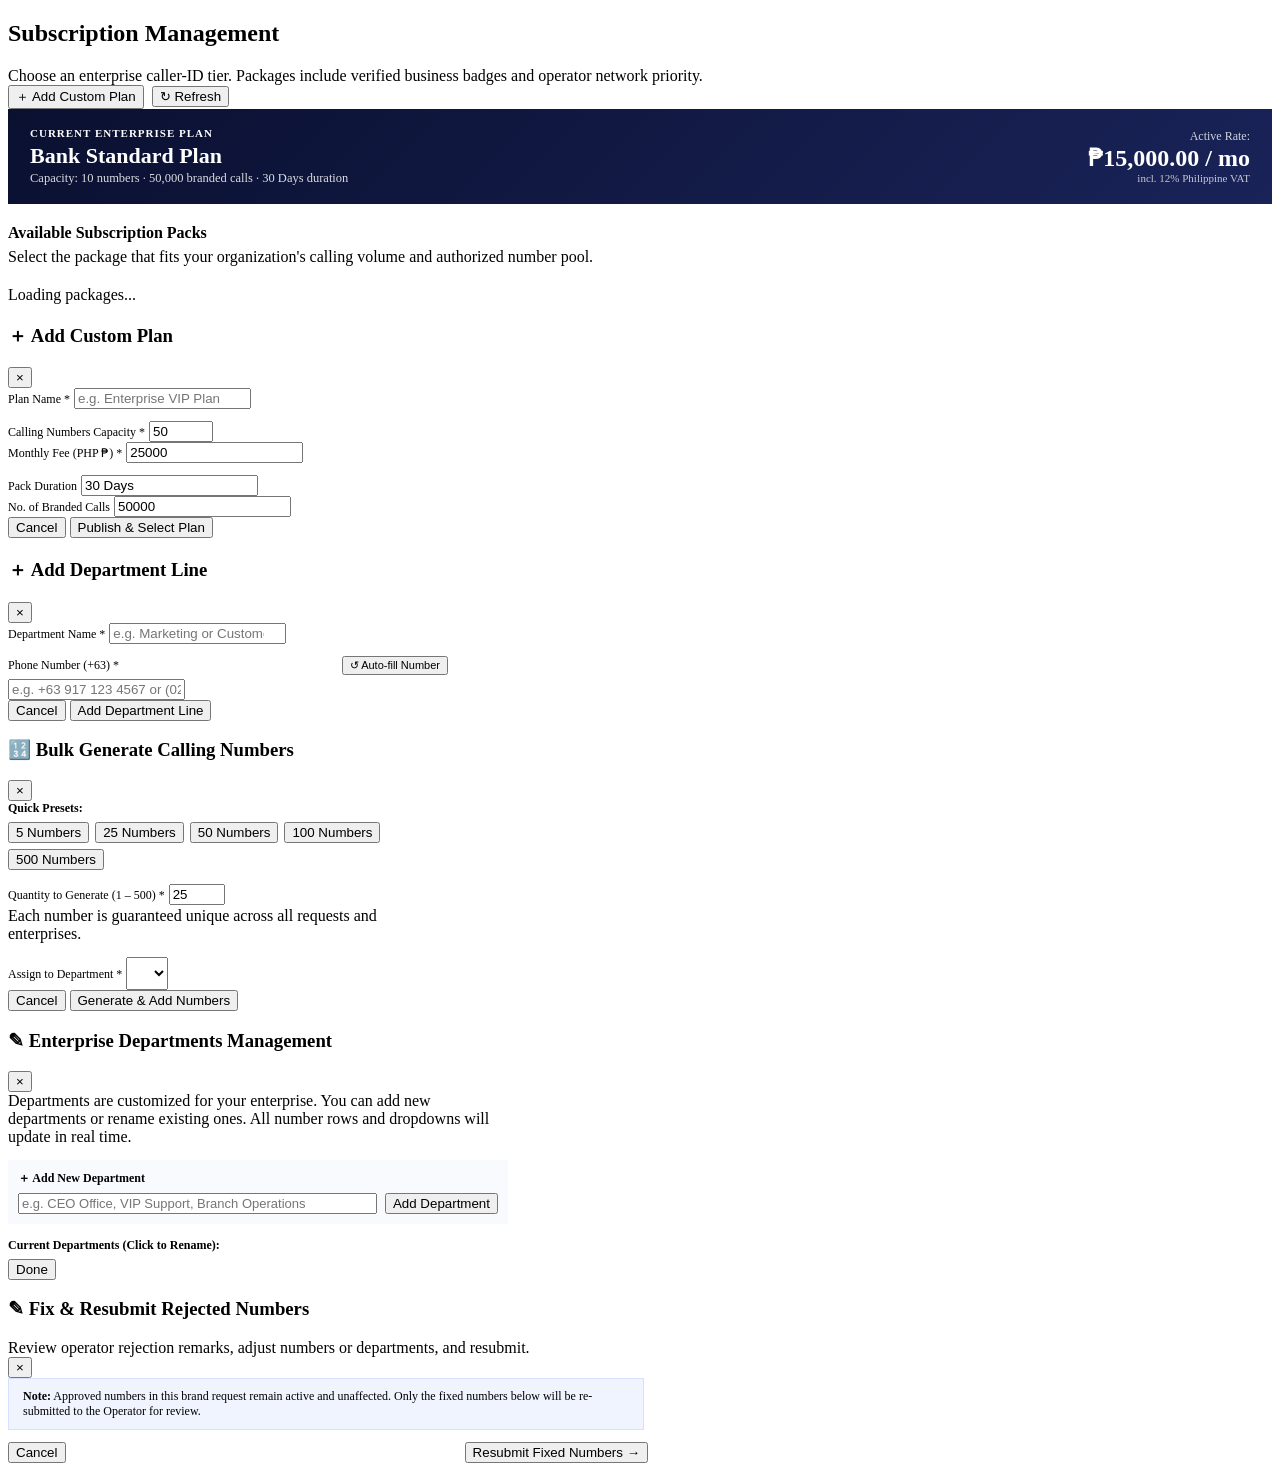
==== commit 287bf9d4: "feat(enterprise): auto-select new department and auto-assign to form numbers with auto-filled phone " ====
--- a/portals-main/public/enterprise/index.html
+++ b/portals-main/public/enterprise/index.html
@@ -573,7 +573,10 @@
           </datalist>
         </div>
         <div class="form-group" style="margin:0;">
-          <label for="modalDeptPhone" style="font-size:12px;">Phone Number (+63) <span class="req-star">*</span></label>
+          <div style="display:flex;align-items:center;justify-content:space-between;margin-bottom:4px;">
+            <label for="modalDeptPhone" style="font-size:12px;margin:0;">Phone Number (+63) <span class="req-star">*</span></label>
+            <button type="button" class="btn sm" onclick="fillRandomModalDeptPhone()" style="padding:1px 6px;font-size:11px;">↺ Auto-fill Number</button>
+          </div>
           <input id="modalDeptPhone" placeholder="e.g. +63 917 123 4567 or (02) 8123 4567">
         </div>
         <div id="modalDeptErr" class="field-error" style="display:none;"></div>
@@ -714,8 +717,8 @@
       portalName: 'Mobileum Enterprise Portal',
       portalRole: 'enterprise',
       tabs: [
-        { id: 'subscription', label: 'Subscription Management', icon: 'subscription' },
-        { id: 'brand_requests', label: 'Brand Requests Management', icon: 'brand', badgeId: 'nav_badge_brand_reqs' },
+        { id: 'subscription', label: 'Subscription Plans', icon: 'subscription' },
+        { id: 'brand_requests', label: 'Brand Requests', icon: 'brand', badgeId: 'nav_badge_brand_reqs' },
         { id: 'departments', label: 'Department Lines', icon: 'departments' },
         { id: 'numbers', label: 'My Numbers', icon: 'numbers' }
       ],
@@ -1605,7 +1608,20 @@
       input.value = '';
       renderDeptManagerList();
       populateDeptSelects();
-      showToast('Department Added', `Department "${name}" is now available.`, 'success');
+
+      // Immediately select the new department as active in the form
+      const targetSel = $('targetDeptSelect');
+      if (targetSel) targetSel.value = name;
+
+      // Assign newly added department to form numbers so change is immediately visible
+      if (assignedNumbers && assignedNumbers.length > 0) {
+        assignedNumbers.forEach(n => { n.department = name; });
+        renderAssignedNumbersTable();
+        renderDeptFilterPills();
+        updateLivePreview();
+      }
+
+      showToast('Department Active', `"${name}" is now selected for your calling numbers.`, 'success');
     }
 
     function promptRenameDept(oldName) {
@@ -2321,9 +2337,15 @@
       `).join('');
     }
 
+    function fillRandomModalDeptPhone() {
+      const gen = generatePhilippineNumber('mobile');
+      $('modalDeptPhone').value = gen.display;
+    }
+
     function openAddDeptLineModal() {
       $('modalDeptName').value = 'Marketing';
-      $('modalDeptPhone').value = '+63 ';
+      const gen = generatePhilippineNumber('mobile');
+      $('modalDeptPhone').value = gen.display;
       $('modalDeptErr').style.display = 'none';
       $('addDeptLineModal').classList.add('open');
       setTimeout(() => $('modalDeptPhone').focus(), 150);
